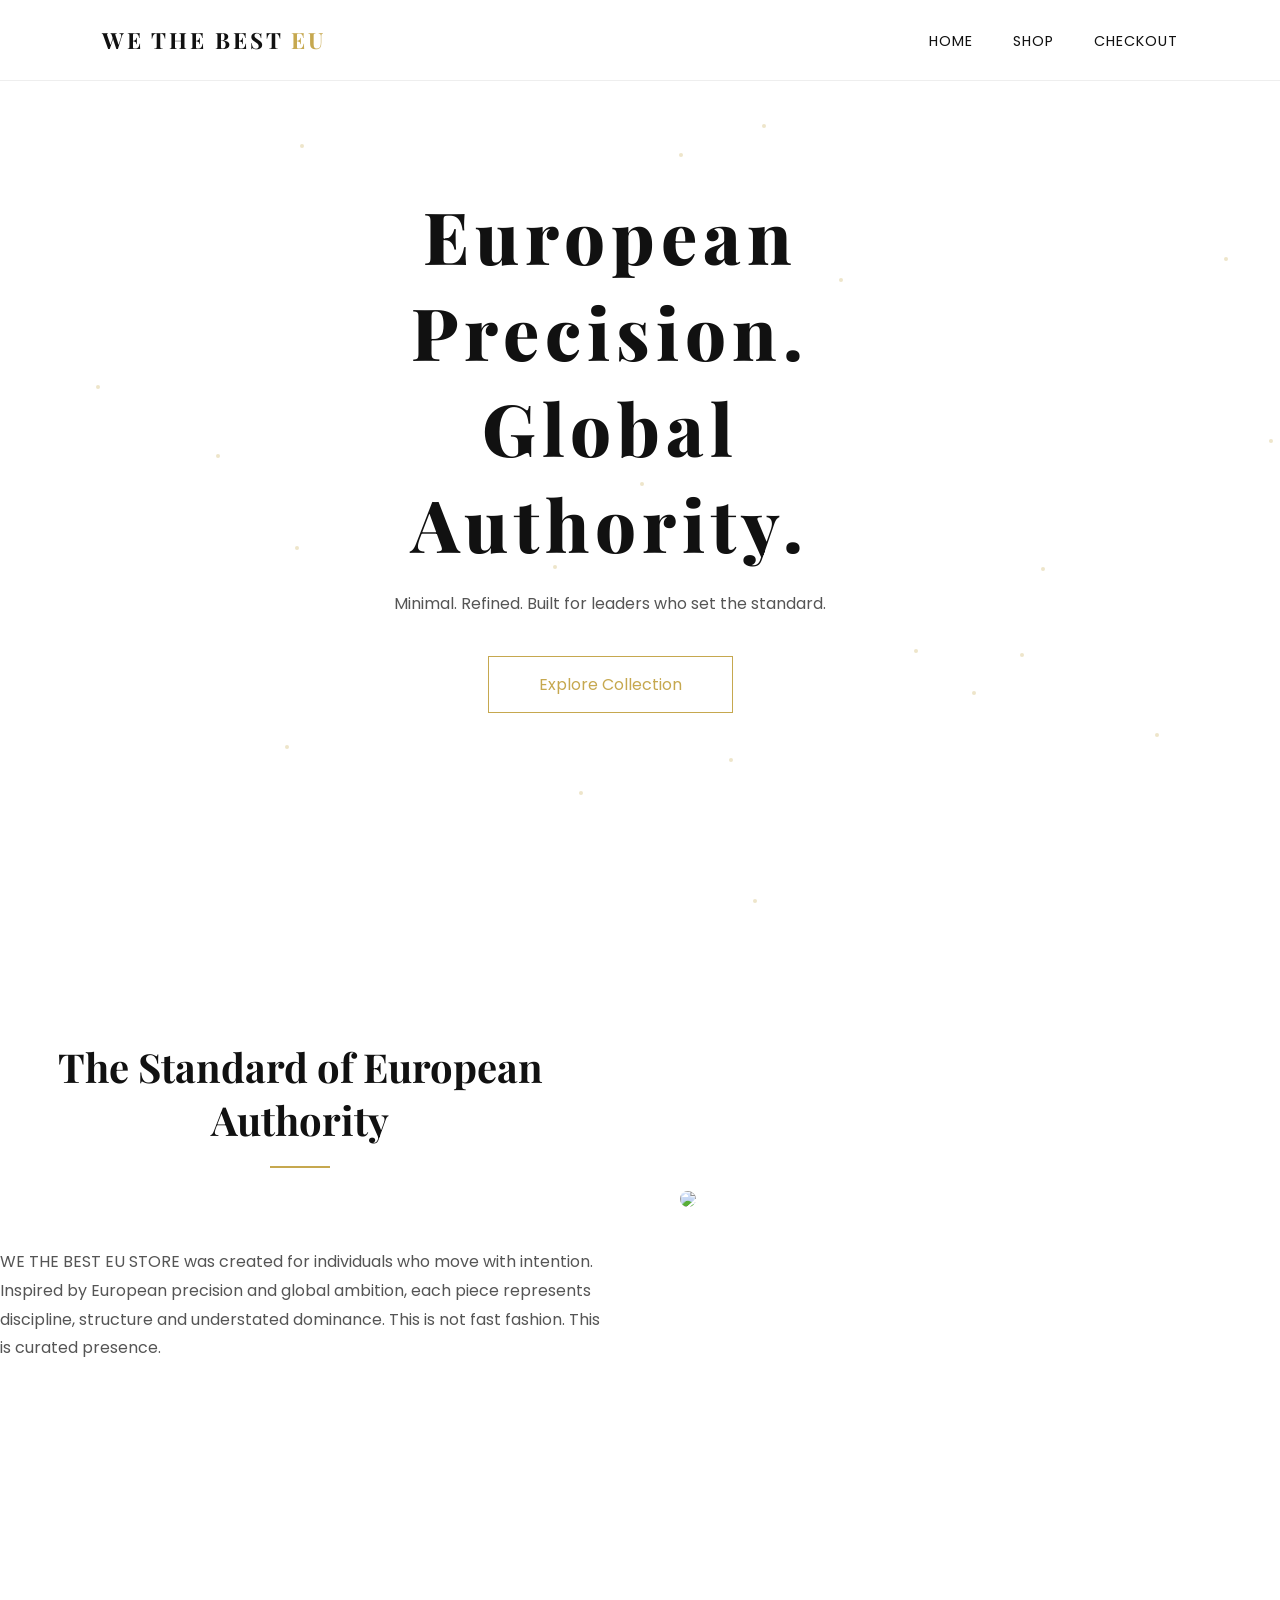
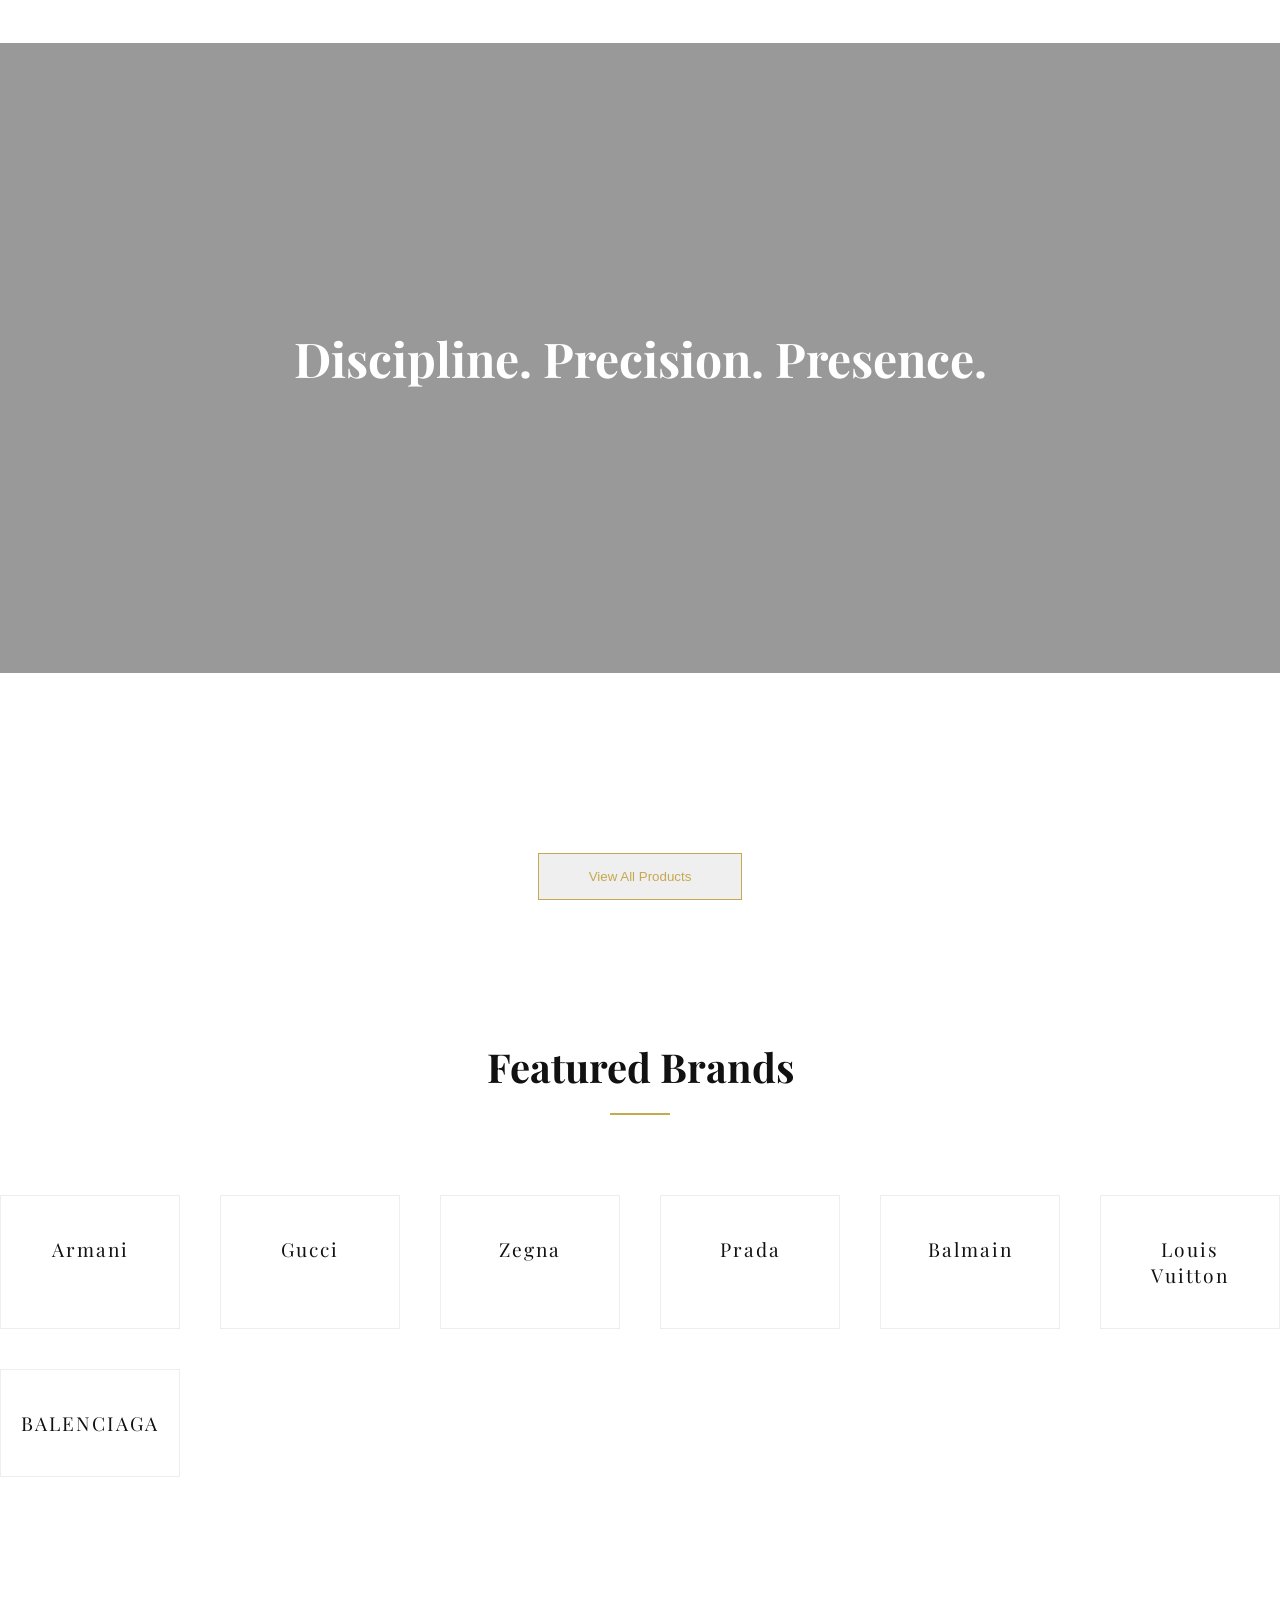
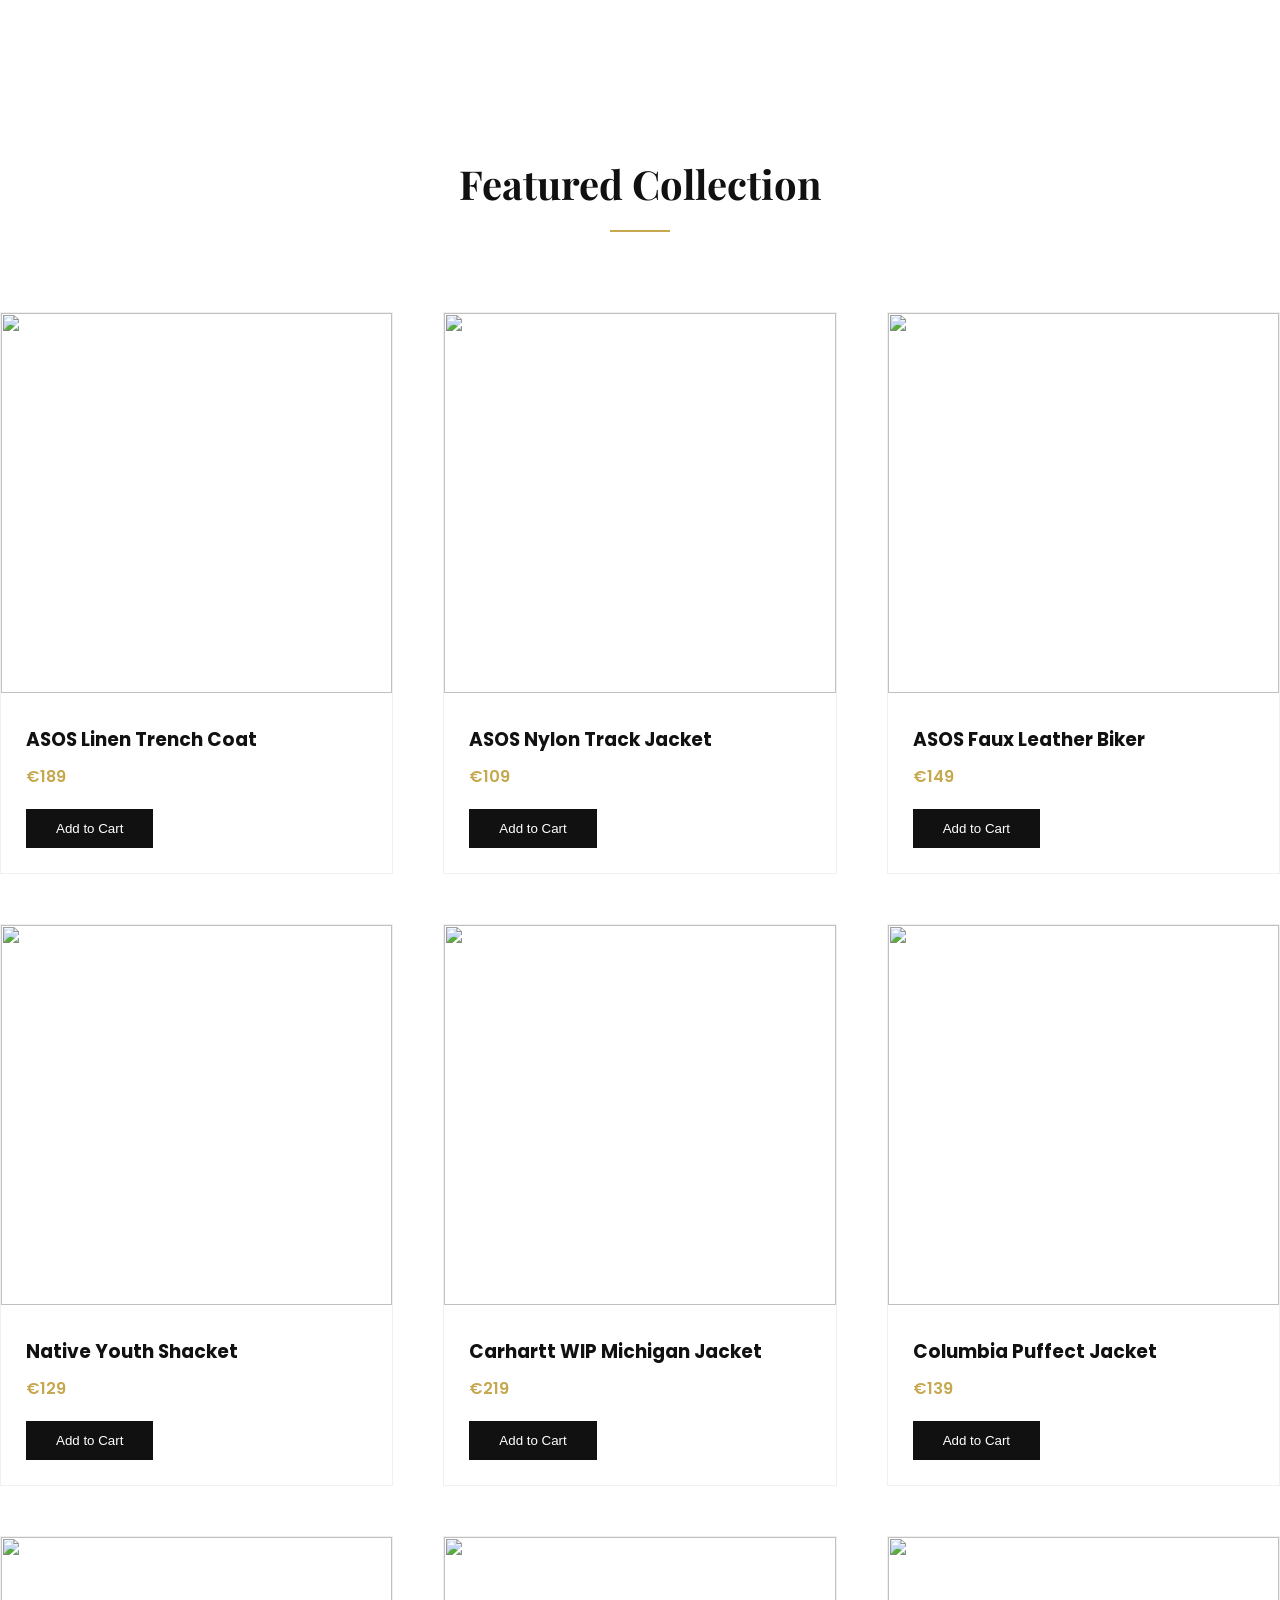
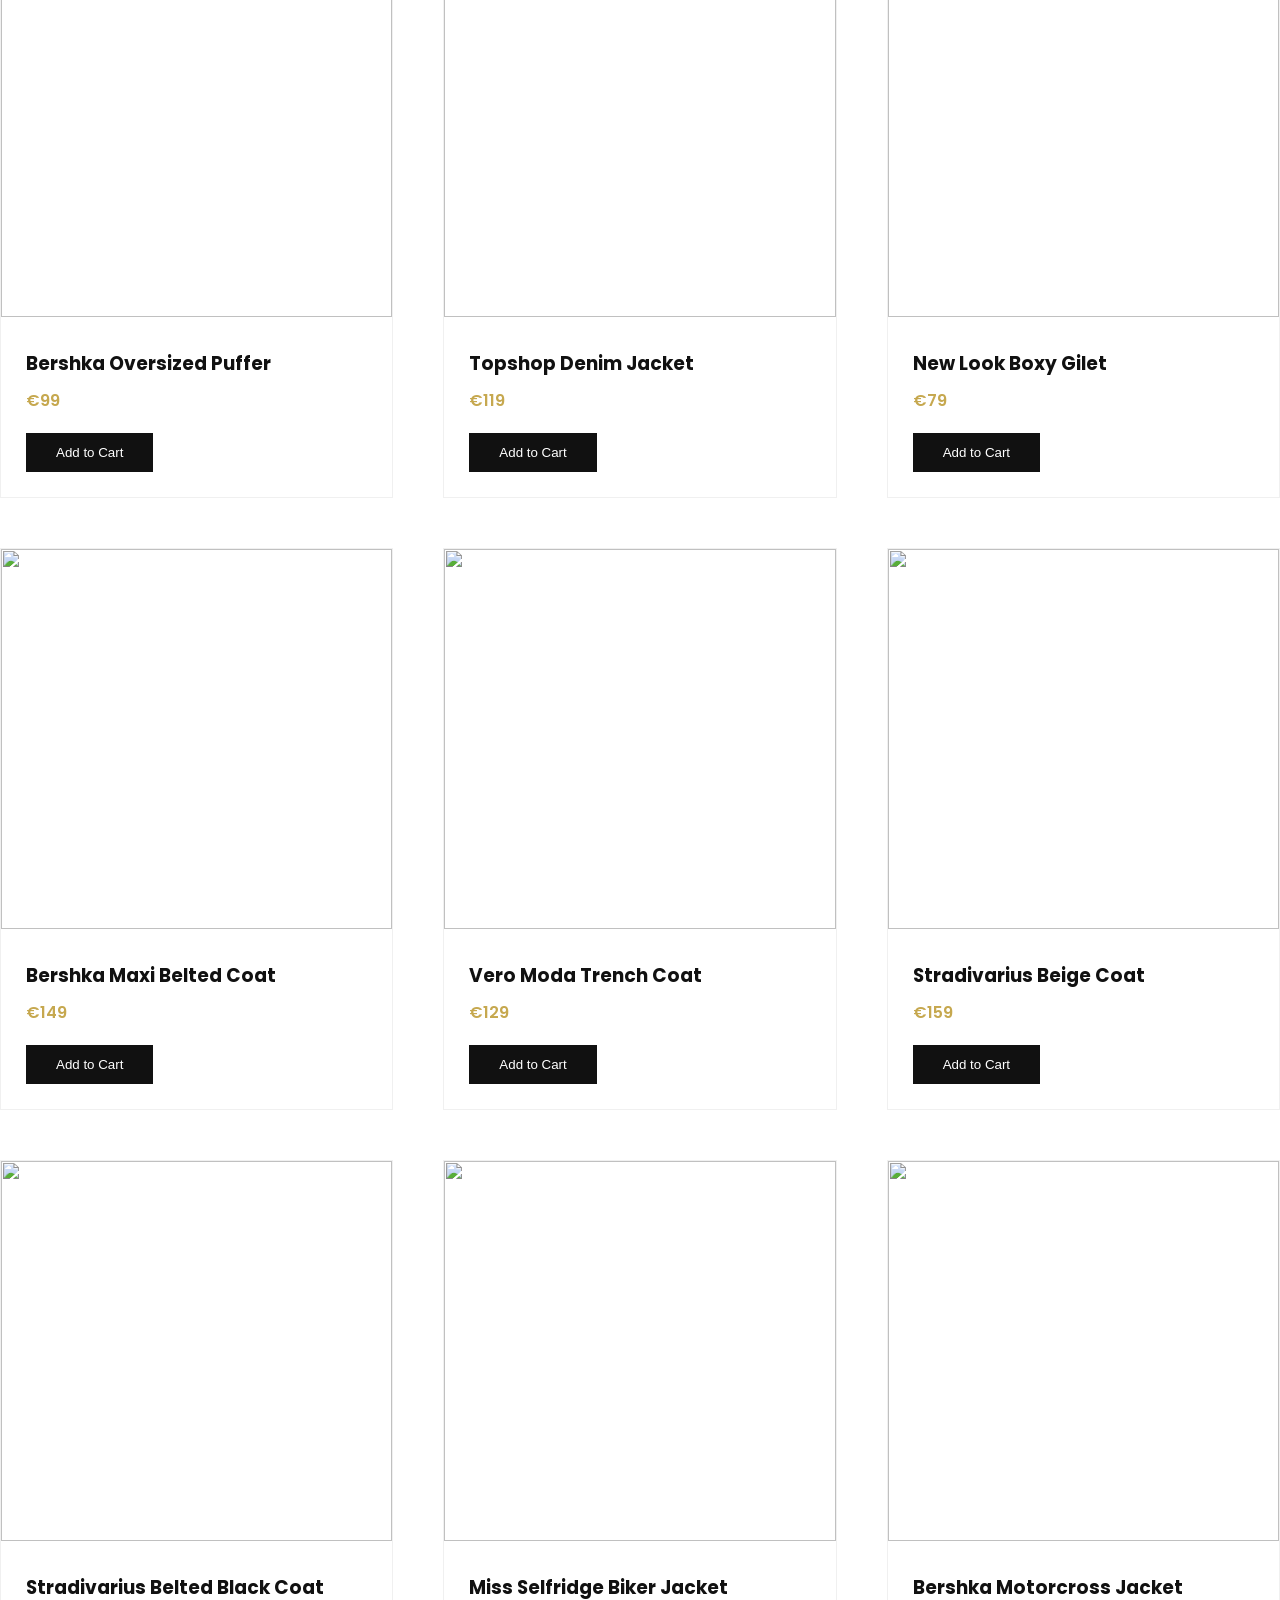
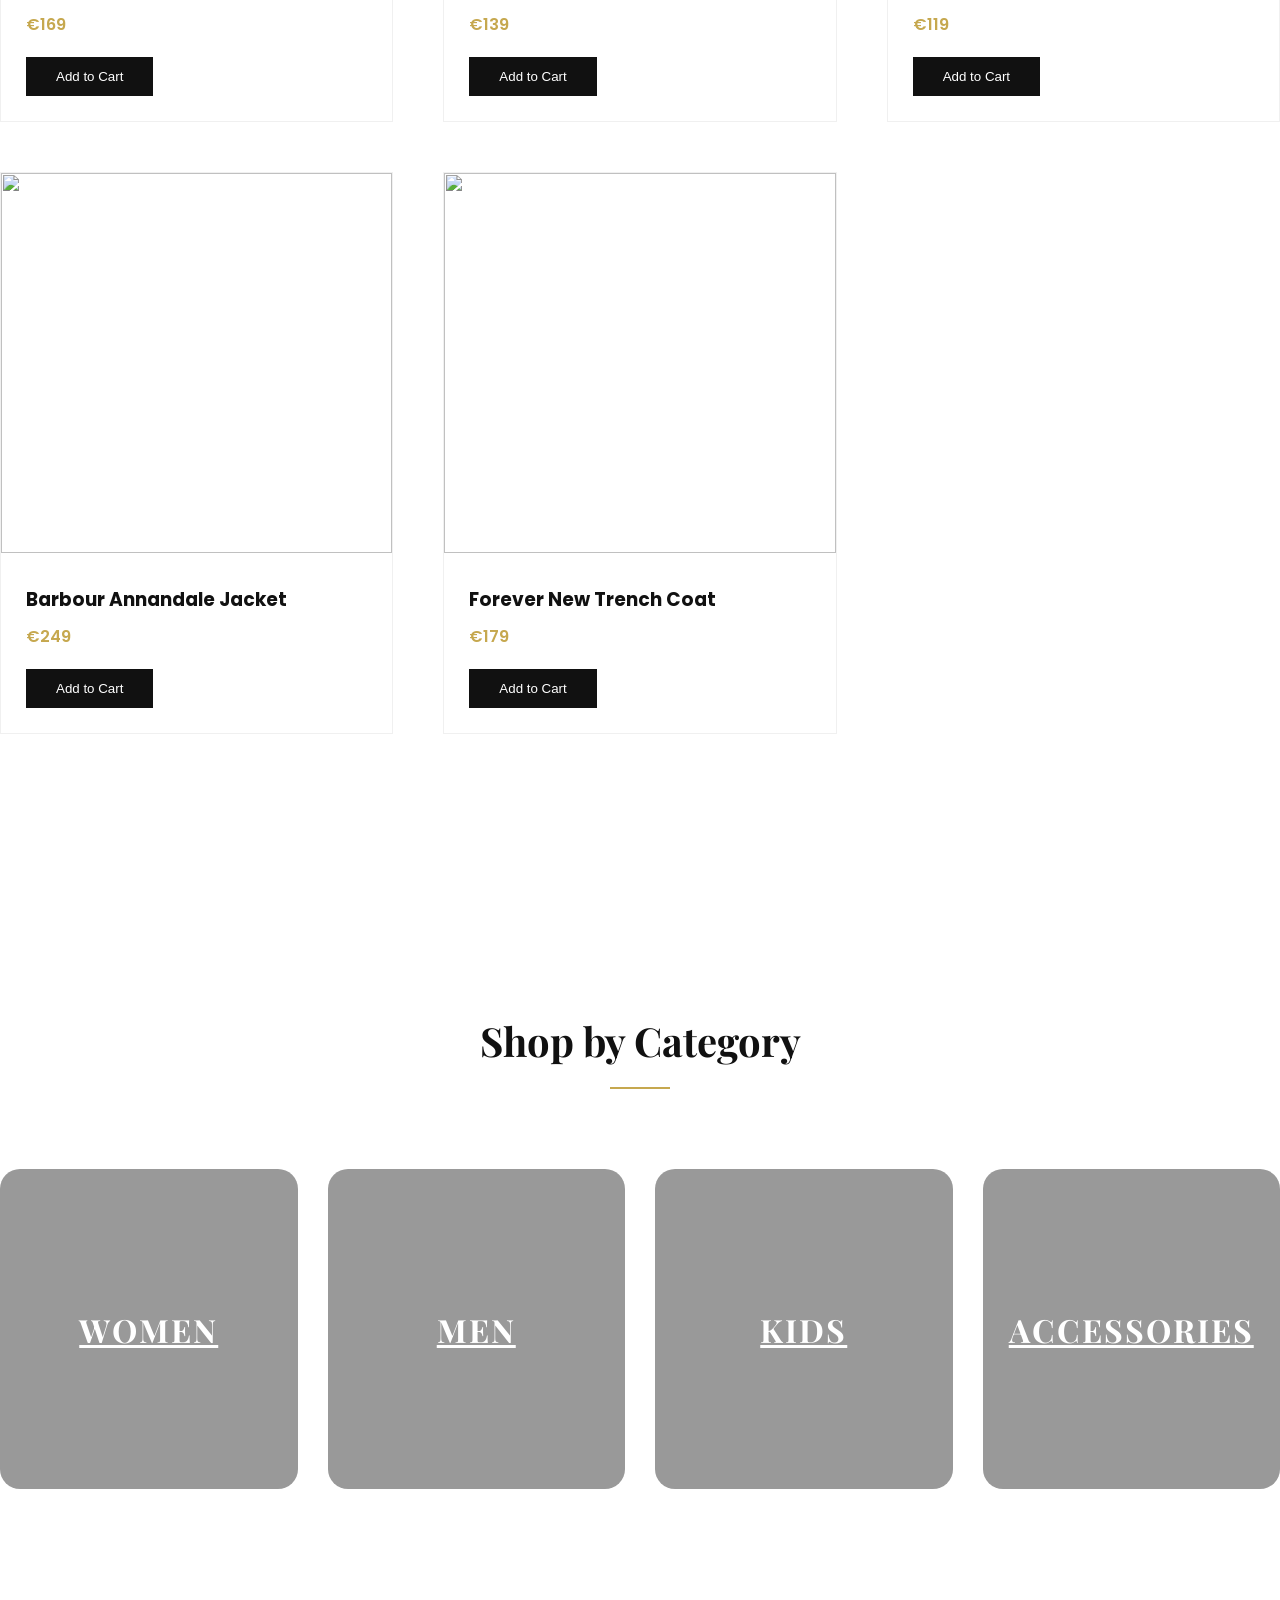
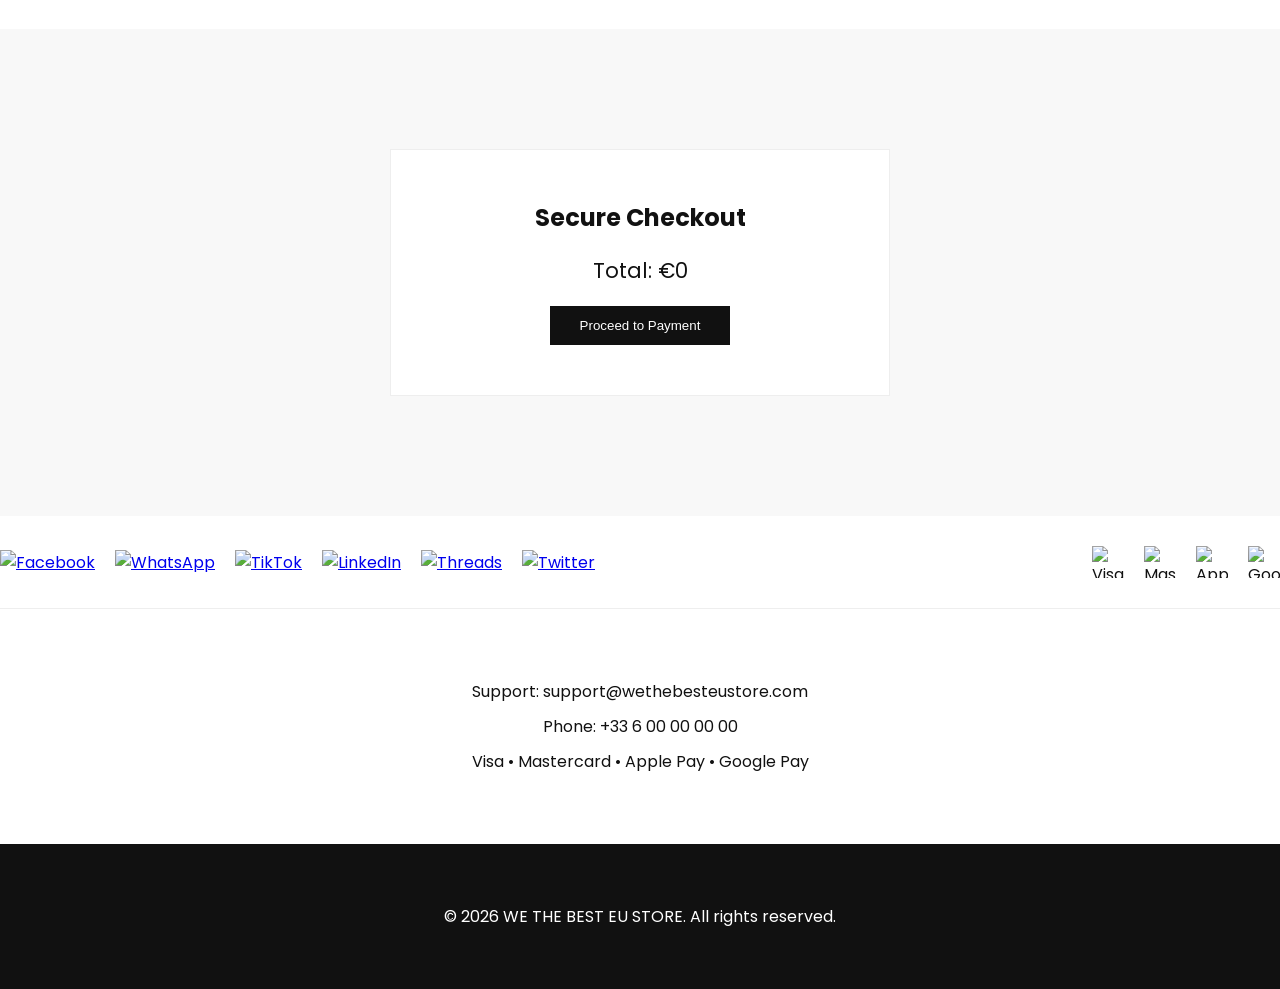
==== Index.html @ e69812f3 "Add initial HTML structure for EU store" ====
<!DOCTYPE html>
<html lang="en">
<head>
<meta charset="UTF-8">
<meta name="viewport" content="width=device-width, initial-scale=1.0">
<title>WE THE BEST EU STORE</title>

<link href="https://fonts.googleapis.com/css2?family=Playfair+Display:wght@600;700&family=Poppins:wght@300;400;500&display=swap" rel="stylesheet">

<style>

/* ================= GLOBAL ================= */

:root{
  --white:#ffffff;
  --gold:#c6a84f;
  --black:#111111;
  --light:#f8f8f8;
}

h1{
  font-size:5rem;
  letter-spacing:6px;
  font-weight:800;
}

*{
  margin:0;
  padding:0;
  box-sizing:border-box;
}

body{
  font-family:'Poppins',sans-serif;
  background:var(--white);
  color:var(--black);
  overflow-x:hidden;
  scroll-behavior:smooth;
}

.container{
  max-width:1400px;
  margin:auto;
  padding:0 8%;
}
/*  ADD SMOOTH PAGE FADE-IN */

body{
  animation:fadeIn 1s ease forwards;
  opacity:0;
}

@keyframes fadeIn{
  to{opacity:1;}
}






.campaign{
  height:70vh;
  background:url('https://images.unsplash.com/photo-1491553895911-0055eca6402d?q=80&w=2000') center/cover no-repeat;
  position:relative;
  margin:140px 0;
}

.campaign-overlay{
  position:absolute;
  inset:0;
  background:rgba(0,0,0,0.4);
  display:flex;
  justify-content:center;
  align-items:center;
}

.campaign h2{
  color:white;
  font-family:'Playfair Display',serif;
  font-size:3rem;
}

.brands-grid{
  display:grid;
  grid-template-columns:repeat(auto-fit,minmax(180px,1fr));
  gap:40px;
  text-align:center;
}

.brand{
  padding:40px 20px;
  border:1px solid #eee;
  font-family:'Playfair Display',serif;
  font-size:1.2rem;
  letter-spacing:2px;
  cursor:pointer;
  transition:0.4s;
  background:white;
}

.brand:hover{
  background:var(--black);
  color:white;
  transform:translateY(-5px);
}


.category-grid{
  display:grid;
  grid-template-columns:repeat(auto-fit,minmax(220px,1fr));
  gap:40px;
}

.category{
  background:var(--light);
  padding:80px 0;
  text-align:center;
  font-family:'Playfair Display',serif;
  font-size:1.5rem;
  transition:0.3s;
  cursor:pointer;
}

.category:hover{
  background:var(--gold);
  color:white;
} 




.category-grid{
  display:grid;
  grid-template-columns:repeat(auto-fit,minmax(280px,1fr));
  gap:30px;
}

.category{
  display:flex;
  align-items:center;
  justify-content:center;
  font-family:'Playfair Display',serif;
  font-size:2rem;
  font-weight:700;
  color:white;
  text-transform:uppercase;
  letter-spacing:2px;
  height:320px;
  border-radius:20px;
  overflow:hidden;
  position:relative;
  cursor:pointer;
  transition:transform 0.4s, box-shadow 0.4s;
}

.category:hover{
  transform:scale(1.03);
  box-shadow:0 20px 50px rgba(0,0,0,0.3);
}



/* ================= NAVBAR ================= */

.navbar{
  position:fixed;
  width:100%;
  top:0;
  background:rgba(255,255,255,0.9);
  backdrop-filter:blur(12px);
  border-bottom:1px solid #eee;
  z-index:1000;
}

.nav-inner{
  display:flex;
  justify-content:space-between;
  align-items:center;
  height:80px;
}

.logo{
  font-family:'Playfair Display',serif;
  font-size:1.4rem;
  letter-spacing:3px;
  font-weight:700;
}

.logo span{
  color:var(--gold);
}

.nav-links{
  display:flex;
  gap:40px;
  list-style:none;
}

.nav-links a{
  text-decoration:none;
  color:var(--black);
  font-size:0.9rem;
  text-transform:uppercase;
  letter-spacing:1px;
  transition:0.3s;
}

.nav-links a:hover{
  color:var(--gold);
}





/* ================= HERO ================= */

.hero{
  height:100vh;
  display:flex;
  align-items:center;
  justify-content:center;
  text-align:center;
  background:linear-gradient(rgba(255,255,255,0.85),rgba(255,255,255,0.85)),
  url('https://ik.imagekit.io/odj2o1pwq/Trendy30k_Products/ASOS_DESIGN_bonded_shearling_trench_coat_in_grey_d-dIna6jr?tr=f-jpg,q-80&updatedAt=1771001739676') center/cover no-repeat;
}

.hero h1{
  font-family:'Playfair Display',serif;
  font-size:clamp(2.5rem,6vw,4.5rem);
  margin-bottom:20px;
}

.hero p{
  max-width:600px;
  margin:auto;
  color:#555;
}

.btn-primary{
  display:inline-block;
  margin-top:40px;
  padding:15px 50px;
  border:1px solid var(--gold);
  color:var(--gold);
  text-decoration:none;
  transition:0.3s;
}

.btn-primary:hover{
  background:var(--gold);
  color:var(--white);
}

/* ================= SECTION ================= */

.section{
  padding:140px 0;
}

.section-title{
  font-family:'Playfair Display',serif;
  font-size:2.5rem;
  text-align:center;
  margin-bottom:80px;
}

/* ================= PRODUCT GRID ================= */

.products{
  display:grid;
  grid-template-columns:repeat(auto-fit,minmax(300px,1fr));
  gap:50px;
}

.product{
  background:var(--white);
  border:1px solid #f0f0f0;
  transition:0.3s;
}

.product:hover{
  transform:translateY(-8px);
}

.product img{
  width:100%;
  height:380px;
  object-fit:cover;
}

.product-content{
  padding:25px;
}

.product-content h3{
  margin-bottom:10px;
}

.price{
  color:var(--gold);
  font-weight:600;
  margin-bottom:20px;
}

.btn-black{
  padding:12px 30px;
  background:var(--black);
  color:var(--white);
  border:none;
  cursor:pointer;
  transition:0.3s;
}

.btn-black:hover{
  background:var(--gold);
}

/* ================= STRIPE CHECKOUT AREA ================= */

.checkout-section{
  background:var(--light);
  padding:120px 0;
  text-align:center;
}

.checkout-box{
  max-width:500px;
  margin:auto;
  background:var(--white);
  padding:50px;
  border:1px solid #eee;
}

.total{
  font-size:1.3rem;
  margin:20px 0;
}




/* LUXURY STYLE MODIFS */
.hero{
  height:100vh;
  display:flex;
  align-items:center;
}

.hero-inner{
  display:flex;
  align-items:center;
  justify-content:space-between;
  gap:60px;
}

.hero-text{
  max-width:600px;
}

.hero-image img{
  width:450px;
  border-radius:20px;
  box-shadow:0 30px 60px rgba(0,0,0,0.1);
  transition:0.6s;
}

.hero-image img:hover{
  transform:scale(1.05);
}

.section-title{
  position:relative;
}

.section-title::after{
  content:'';
  width:60px;
  height:2px;
  background:var(--gold);
  display:block;
  margin:20px auto 0;
}


.social-icon, .payment-icon{
  width:32px;
  height:32px;
  filter:invert(0); /* use invert(1) for white if footer background is black */
  transition: transform 0.3s;
}

.social-icon:hover, .payment-icon:hover{
  transform:scale(1.2);
}

.story-grid{
  display:grid;
  grid-template-columns:1fr 1fr;
  gap:80px;
  align-items:center;
}

.story-text{
  line-height:1.8;
  color:#555;
  font-size:1rem;
}

.story-grid img{
  width:100%;
  border-radius:20px;
}


.gold-orb{
  position:absolute;
  width:400px;
  height:400px;
  background:radial-gradient(circle,
    rgba(212,175,55,0.5) 0%,
    transparent 70%);
  filter:blur(120px);
  animation:float 8s infinite ease-in-out;
}

/* ================= CONTACT STRIP ================= */

.contact-strip{
  padding:60px 0;
  text-align:center;
  border-top:1px solid #eee;
}

.contact-strip p{
  margin:10px 0;
}

/* ================= FOOTER ================= */

footer{
  background:var(--black);
  color:var(--white);
  padding:60px 0;
  text-align:center;
}

</style>
</head>

<body>

<!-- NAVBAR -->
<nav class="navbar">
  <div class="container nav-inner">
    <div class="logo">WE THE BEST <span>EU</span></div>
    <ul class="nav-links">
      <li><a href="#">Home</a></li>
      <li><a href="#shop">Shop</a></li>
      <li><a href="#checkout">Checkout</a></li>
    </ul>
  </div>
</nav>




<!-- HERO -->
<section class="hero">
  <div class="hero-inner container">
    <div class="hero-text">
      <h1>European Precision.<br>Global Authority.</h1>
      <p>Minimal. Refined. Built for leaders who set the standard.</p>
      <a href="#shop" class="btn-primary">Explore Collection</a>
    </div>
    <div class="hero-image">
      <img src="">
    </div>
  </div>
</section>


<!-- STORY SECTION -->
<section class="section container">
  <div class="story-grid">
    <div>
      <h2 class="section-title">The Standard of European Authority</h2>
      <p class="story-text">
        WE THE BEST EU STORE was created for individuals who move with intention.
        Inspired by European precision and global ambition, each piece represents
        discipline, structure and understated dominance.
        This is not fast fashion. This is curated presence.
      </p>
    </div>
    <div>
      <img src="https://ik.imagekit.io/odj2o1pwq/Trendy30k_Products/New_Look_trench_coat_in_camel_N8H4PzrCj?tr=f-jpg,q-80&updatedAt=1771000625214">
    </div>
  </div>
</section>

<section class="campaign">
  <div class="campaign-overlay">
    <h2>Discipline. Precision. Presence.</h2>
  </div>
</section>

<div style="text-align:center;margin-top:40px;">
  <button class="btn-primary" onclick="renderProducts()">View All Products</button>
</div>

<section class="section container" id="brands">
  <h2 class="section-title">Featured Brands</h2>
  <div class="brands-grid">
    <div class="brand" onclick="filterByBrand('Armani')">Armani</div>
    <div class="brand" onclick="filterByBrand('Gucci')">Gucci</div>
    <div class="brand" onclick="filterByBrand('Zegna')">Zegna</div>
    <div class="brand" onclick="filterByBrand('Prada')">Prada</div>
    <div class="brand" onclick="filterByBrand('Balmain')">Balmain</div>
    <div class="brand" onclick="filterByBrand('Louis Vuitton')">Louis Vuitton</div>
    <div class="brand" onclick="filterByBrand('BALENCIAGA')">BALENCIAGA</div>
  </div>
</section>

<!-- SHOP -->
<section class="section container" id="shop">
  <h2 class="section-title">Featured Collection</h2>
  <div class="products" id="productGrid"></div>
</section>



<!-- SHOP BY CATEGORY -->
<section class="section container" id="categories">
  <h2 class="section-title">Shop by Category</h2>
  <div class="category-grid">
    <a href="#shop" class="category" style="background:linear-gradient(rgba(0,0,0,0.4),rgba(0,0,0,0.4)), url('https://ik.imagekit.io/odj2o1pwq/Trendy30k_Products/ASOS_Weekend_Collective_nylon_track_jacket_in_neutral__c64UQ9-Z?tr=f-jpg,q-80&updatedAt=1771000780636') center/cover no-repeat;">
      Women
    </a>
    <a href="#shop" class="category" style="background:linear-gradient(rgba(0,0,0,0.4),rgba(0,0,0,0.4)), url('https://ik.imagekit.io/odj2o1pwq/Trendy30k_Products/ASOS_DESIGN_Tall_cropped_rain_jacket_with_hood_in_black_BzwqQ-VYQ?tr=f-jpg,q-80&updatedAt=1771003706961') center/cover no-repeat;">
      Men
    </a>
    <a href="#shop" class="category" style="background:linear-gradient(rgba(0,0,0,0.4),rgba(0,0,0,0.4)), url('https://ik.imagekit.io/odj2o1pwq/Trendy30k_Products/Puma_Basketball_x_Childhood_Dreams_varsity_jacket_in_stone_and_brown_Zi5xve6zg?tr=f-jpg,q-80&updatedAt=1771012753749') center/cover no-repeat;">
      Kids
    </a>
    <a href="#shop" class="category" style="background:linear-gradient(rgba(0,0,0,0.4),rgba(0,0,0,0.4)), url('https://ik.imagekit.io/odj2o1pwq/Trendy30k_Products/Morgan_plunge_chain_detail_top_in_black_4rdZlcw9J?tr=f-jpg,q-80&updatedAt=1771253431456') center/cover no-repeat;">
      Accessories
    </a>
  </div>
</section>





<!-- CHECKOUT -->
<section class="checkout-section" id="checkout">
  <div class="checkout-box">
    <h2>Secure Checkout</h2>
    <div id="cartItems"></div>
    <div class="total">Total: €<span id="cartTotal">0</span></div>
    <button class="btn-black" onclick="checkout()">Proceed to Payment</button>
  </div>
</section>


<!-- SOCIAL MEDIA + PAYMENT METHODS -->
<section class="social-payment-strip">
  <div class="container" style="display:flex; justify-content:space-between; align-items:center; flex-wrap:wrap; gap:20px; padding:30px 0;">
    
    <!-- Social Media -->
    <div class="social-icons" style="display:flex; gap:20px; align-items:center;">
      <a href="#" target="_blank"><img src="https://cdn.jsdelivr.net/gh/simple-icons/simple-icons/icons/facebook.svg" alt="Facebook" class="social-icon"></a>
      <a href="#" target="_blank"><img src="https://cdn.jsdelivr.net/gh/simple-icons/simple-icons/icons/whatsapp.svg" alt="WhatsApp" class="social-icon"></a>
      <a href="#" target="_blank"><img src="https://cdn.jsdelivr.net/gh/simple-icons/simple-icons/icons/tiktok.svg" alt="TikTok" class="social-icon"></a>
      <a href="#" target="_blank"><img src="https://cdn.jsdelivr.net/gh/simple-icons/simple-icons/icons/linkedin.svg" alt="LinkedIn" class="social-icon"></a>
      <a href="#" target="_blank"><img src="https://cdn.jsdelivr.net/gh/simple-icons/simple-icons/icons/threads.svg" alt="Threads" class="social-icon"></a>
      <a href="#" target="_blank"><img src="https://cdn.jsdelivr.net/gh/simple-icons/simple-icons/icons/twitter.svg" alt="Twitter" class="social-icon"></a>
    </div>

    <!-- Payment Methods -->
    <div class="payment-icons" style="display:flex; gap:20px; align-items:center;">
      <img src="https://upload.wikimedia.org/wikipedia/commons/4/41/Visa_Logo.png" alt="Visa" class="payment-icon">
      <img src="https://upload.wikimedia.org/wikipedia/commons/0/04/Mastercard-logo.png" alt="MasterCard" class="payment-icon">
      <img src="https://upload.wikimedia.org/wikipedia/commons/3/34/Apple_Pay_logo.svg" alt="Apple Pay" class="payment-icon">
      <img src="https://upload.wikimedia.org/wikipedia/commons/5/5b/Google_Pay_Logo.svg" alt="Google Pay" class="payment-icon">
    </div>

  </div>
</section>


<!-- CONTACT -->
<section class="contact-strip">
  <p>Support: support@wethebesteustore.com</p>
  <p>Phone: +33 6 00 00 00 00</p>
  <p>Visa • Mastercard • Apple Pay • Google Pay</p>
</section>

<footer>
© 2026 WE THE BEST EU STORE. All rights reserved.
</footer>

<script src="https://js.stripe.com/v3/"></script>

<script>

/* ================= PRODUCT DATA ================= */

const products = [
/* ===== TOP SALES ===== */
{id:1,name:"ASOS Linen Trench Coat",price:189,brand:"ASOS",category:"Top Sales",image:"https://ik.imagekit.io/odj2o1pwq/Trendy30k_Products/ASOS_DESIGN_Tall_linen_mix_trench_coat_in_natural_jqhNig42b?tr=f-jpg,q-80&updatedAt=1771000727388"},
{id:2,name:"ASOS Nylon Track Jacket",price:109,brand:"ASOS",category:"Top Sales",image:"https://ik.imagekit.io/odj2o1pwq/Trendy30k_Products/ASOS_Weekend_Collective_nylon_track_jacket_in_neutral__c64UQ9-Z?tr=f-jpg,q-80&updatedAt=1771000780636"},
{id:3,name:"ASOS Faux Leather Biker",price:149,brand:"ASOS",category:"Top Sales",image:"https://ik.imagekit.io/odj2o1pwq/Trendy30k_Products/ASOS_DESIGN_Tall_ultimate_faux_leather_biker_jacket_in_black__tvw1Rria?tr=f-jpg,q-80&updatedAt=1771000807489"},
{id:4,name:"Native Youth Shacket",price:129,brand:"Native Youth",category:"Top Sales",image:"https://ik.imagekit.io/odj2o1pwq/Trendy30k_Products/Native_Youth_oversized_twill_shacket_co-ord_in_purple_JLGAcL2Sl?tr=f-jpg,q-80&updatedAt=1771000823296"},
{id:5,name:"Carhartt WIP Michigan Jacket",price:219,brand:"Carhartt",category:"Top Sales",image:"https://ik.imagekit.io/odj2o1pwq/Trendy30k_Products/Carhartt_WIP_michigan_OG_jacket_in_black_zvffBUIDb?tr=f-jpg,q-80&updatedAt=1771000838400"},

/* ===== STREETWEAR ===== */
{id:6,name:"Columbia Puffect Jacket",price:139,brand:"Columbia",category:"Streetwear",image:"https://ik.imagekit.io/odj2o1pwq/Trendy30k_Products/Columbia_Puffect_cropped_jacket_in_black_Exclusive_at_ASOS_wwCE16FBdb?tr=f-jpg,q-80&updatedAt=1771000866816"},
{id:7,name:"Bershka Oversized Puffer",price:99,brand:"Bershka",category:"Streetwear",image:"https://ik.imagekit.io/odj2o1pwq/Trendy30k_Products/Bershka_oversized_bomber_puffer_jacket_in_black_qOEhb3tL6?tr=f-jpg,q-80&updatedAt=1771001054652"},
{id:8,name:"Topshop Denim Jacket",price:119,brand:"Topshop",category:"Streetwear",image:"https://ik.imagekit.io/odj2o1pwq/Trendy30k_Products/Topshop_denim_balloon_jacket_in_dirty_dark_wash_XQ2JZcXX4?tr=f-jpg,q-80&updatedAt=1771001068203"},

/* ===== WOMEN EDITORIAL ===== */
{id:9,name:"New Look Boxy Gilet",price:79,brand:"New Look",category:"Women",image:"https://ik.imagekit.io/odj2o1pwq/Trendy30k_Products/New_Look_boxy_gilet_in_camel_9WVsZts3n?tr=f-jpg,q-80&updatedAt=1771000909949"},
{id:10,name:"Bershka Maxi Belted Coat",price:149,brand:"Bershka",category:"Women",image:"https://ik.imagekit.io/odj2o1pwq/Trendy30k_Products/Bershka_maxi_belted_coat_in_black_NFQ4rGaoR?tr=f-jpg,q-80&updatedAt=1771000923602"},
{id:11,name:"Vero Moda Trench Coat",price:129,brand:"Vero Moda",category:"Women",image:"https://ik.imagekit.io/odj2o1pwq/Trendy30k_Products/Vero_Moda_trench_coat_in_black_8tH1UYuK7?tr=f-jpg,q-80&updatedAt=1771000936245"},
{id:12,name:"Stradivarius Beige Coat",price:159,brand:"Stradivarius",category:"Women",image:"https://ik.imagekit.io/odj2o1pwq/Trendy30k_Products/Stradivarius_tailored_coat_in_beige_-X07sJq5a?tr=f-jpg,q-80&updatedAt=1771000948054"},
{id:13,name:"Stradivarius Belted Black Coat",price:169,brand:"Stradivarius",category:"Women",image:"https://ik.imagekit.io/odj2o1pwq/Trendy30k_Products/Stradivarius_tailored_belted_coat_in_black_odvpP03dZ?tr=f-jpg,q-80&updatedAt=1771000960496"},

/* ===== PREMIUM CLASSICS ===== */
{id:14,name:"Miss Selfridge Biker Jacket",price:139,brand:"Miss Selfridge",category:"Premium",image:"https://ik.imagekit.io/odj2o1pwq/Trendy30k_Products/Miss_Selfridge_longline_faux_leather_biker_jacket_in_black_psJYOK619?tr=f-jpg,q-80&updatedAt=1771001002770"},
{id:15,name:"Bershka Motorcross Jacket",price:119,brand:"Bershka",category:"Premium",image:"https://ik.imagekit.io/odj2o1pwq/Trendy30k_Products/Bershka_faux_leather_motorcross_jacket_in_light_grey_z-HtJDoJo?tr=f-jpg,q-80&updatedAt=1771001026226"},
{id:16,name:"Barbour Annandale Jacket",price:249,brand:"Barbour",category:"Premium",image:"https://ik.imagekit.io/odj2o1pwq/Trendy30k_Products/Barbour_Annandale_diamond_quilt_jacket_with_cord_collar_in_navy_f9GB0ajYG?tr=f-jpg,q-80&updatedAt=1771001079498"},
{id:17,name:"Forever New Trench Coat",price:179,brand:"Forever New",category:"Premium",image:"https://ik.imagekit.io/odj2o1pwq/Trendy30k_Products/Forever_New_trench_coat_with_tie_belt_in_mink_iF6NkvDF-?tr=f-jpg,q-80&updatedAt=1771001091752"}
];


let cart=[];

/* ================= RENDER PRODUCTS ================= */

const grid=document.getElementById("productGrid");

products.forEach(p=>{
  grid.innerHTML+=`
  <div class="product">
    <img src="${p.image}">
    <div class="product-content">
      <h3>${p.name}</h3>
      <div class="price">€${p.price}</div>
      <button class="btn-black" onclick="addToCart(${p.id})">Add to Cart</button>
    </div>
  </div>
  `;
});

/* ================= CART LOGIC ================= */

function addToCart(id){
  const product=products.find(p=>p.id===id);
  cart.push(product);
  updateCart();
}

function updateCart(){
  const cartDiv=document.getElementById("cartItems");
  const totalDiv=document.getElementById("cartTotal");
  cartDiv.innerHTML="";
  let total=0;

  cart.forEach(item=>{
    total+=item.price;
    cartDiv.innerHTML+=`<p>${item.name} - €${item.price}</p>`;
  });

  totalDiv.innerText=total;
}

/* ================= STRIPE CHECKOUT ================= */

async function checkout(){
  const response=await fetch("https://your-backend-url.com/create-checkout-session",{
    method:"POST",
    headers:{"Content-Type":"application/json"},
    body:JSON.stringify({cart})
  });

  const session=await response.json();

  const stripe=Stripe("YOUR_PUBLIC_KEY");
  stripe.redirectToCheckout({sessionId:session.id});
}



function filterByBrand(brand){
  const filtered = products.filter(p => p.brand === brand);
  renderProducts(filtered);
  document.getElementById("shop").scrollIntoView({behavior:"smooth"});
}

function renderProducts(filteredProducts = products){
  const grid=document.getElementById("productGrid");
  grid.innerHTML="";

  filteredProducts.forEach(p=>{
    grid.innerHTML+=`
    <div class="product">
      <img src="${p.image}">
      <div class="product-content">
        <h3>${p.name}</h3>
        <div class="price">€${p.price}</div>
        <button class="btn-black" onclick="addToCart(${p.id})">Add to Cart</button>
      </div>
    </div>
    `;
  });
}

renderProducts();



document.querySelectorAll('.btn-primary, .btn-black').forEach(btn=>{
  btn.addEventListener('mousemove',e=>{
    const rect=btn.getBoundingClientRect();
    const x=e.clientX-rect.left;
    const y=e.clientY-rect.top;
    btn.style.transform=`translate(${(x-rect.width/2)/8}px, ${(y-rect.height/2)/8}px)`;
  });
  btn.addEventListener('mouseleave',()=>{
    btn.style.transform='translate(0,0)';
  });
});

for(let i=0;i<20;i++){
  const p=document.createElement('div');
  p.style.position='fixed';
  p.style.width='4px';
  p.style.height='4px';
  p.style.background='rgba(198,168,79,0.3)';
  p.style.borderRadius='50%';
  p.style.left=Math.random()*100+'vw';
  p.style.top=Math.random()*100+'vh';
  p.style.animation=`float ${5+Math.random()*10}s linear infinite`;
  document.body.appendChild(p);
}

const style=document.createElement('style');
style.innerHTML=`
@keyframes float{
  0%{transform:translateY(0);}
  100%{transform:translateY(-100vh);}
}`;
document.head.appendChild(style);




</script>

</body>
</html>
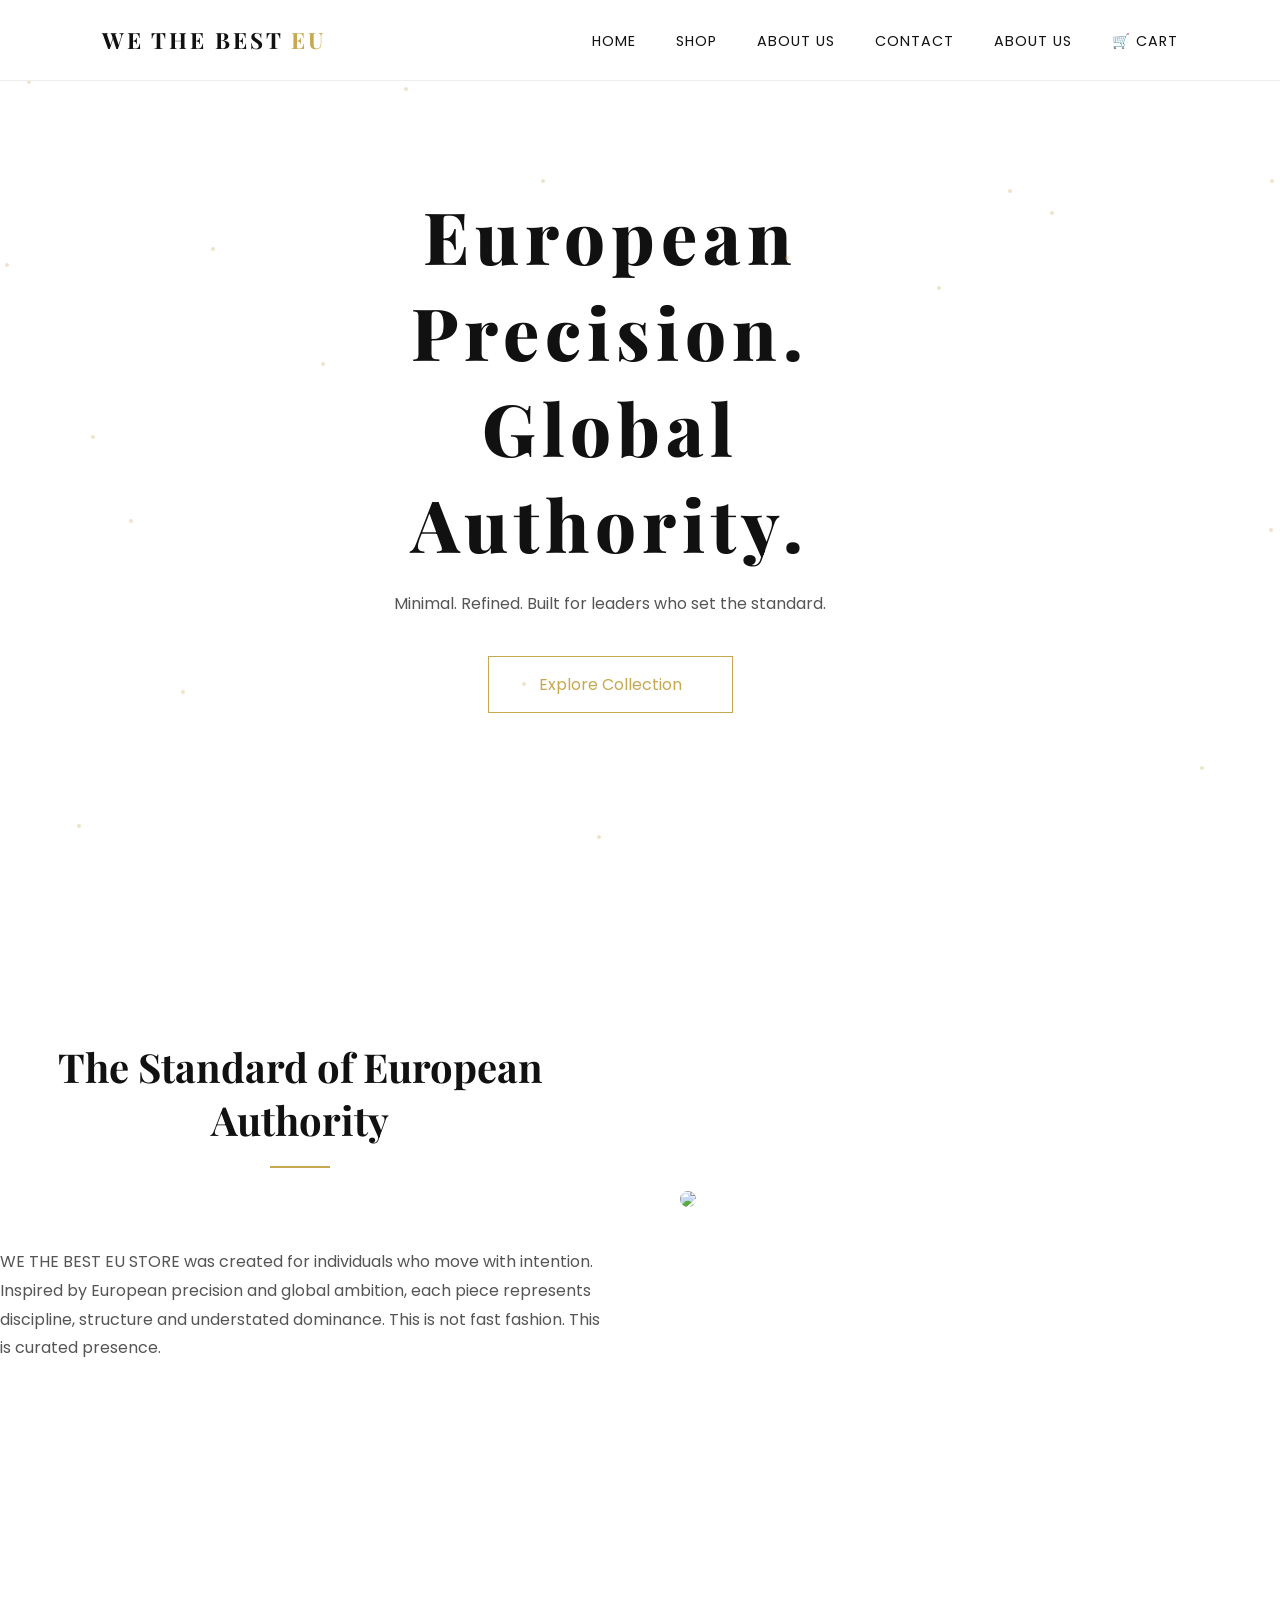
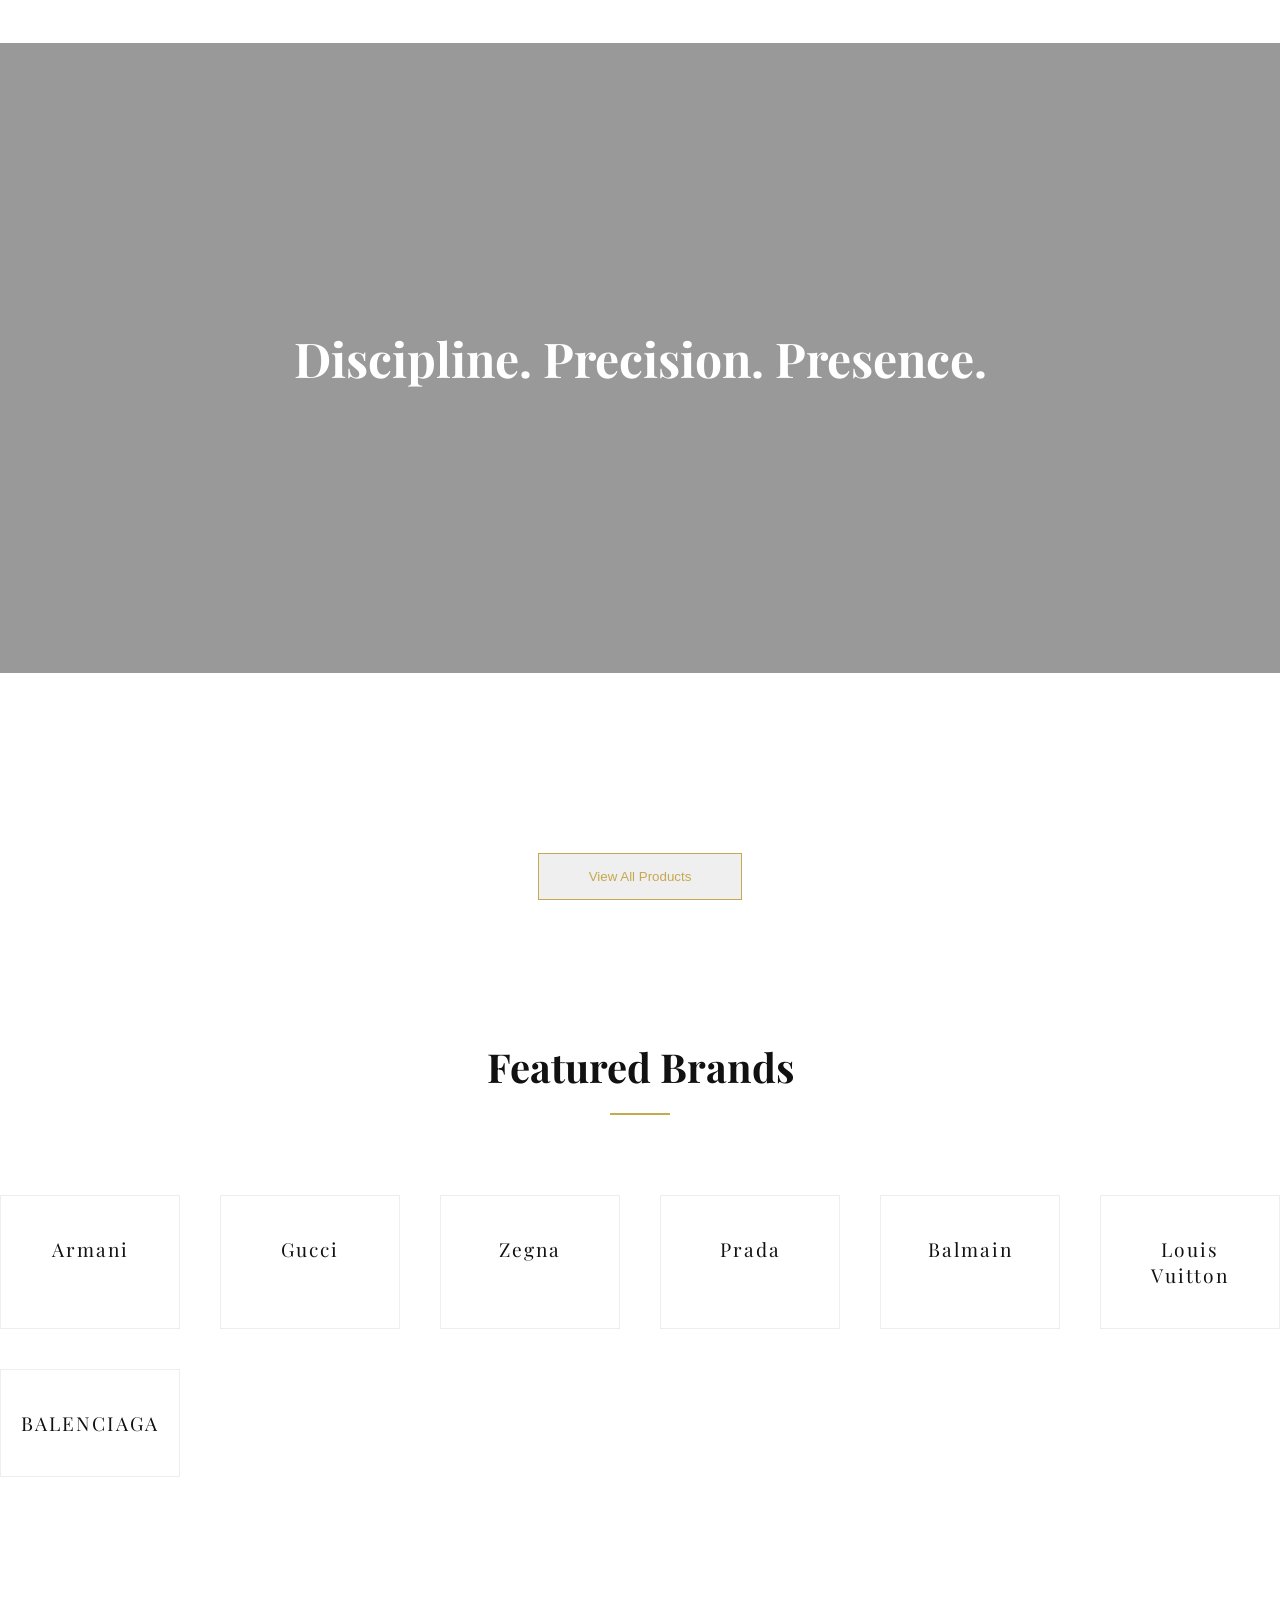
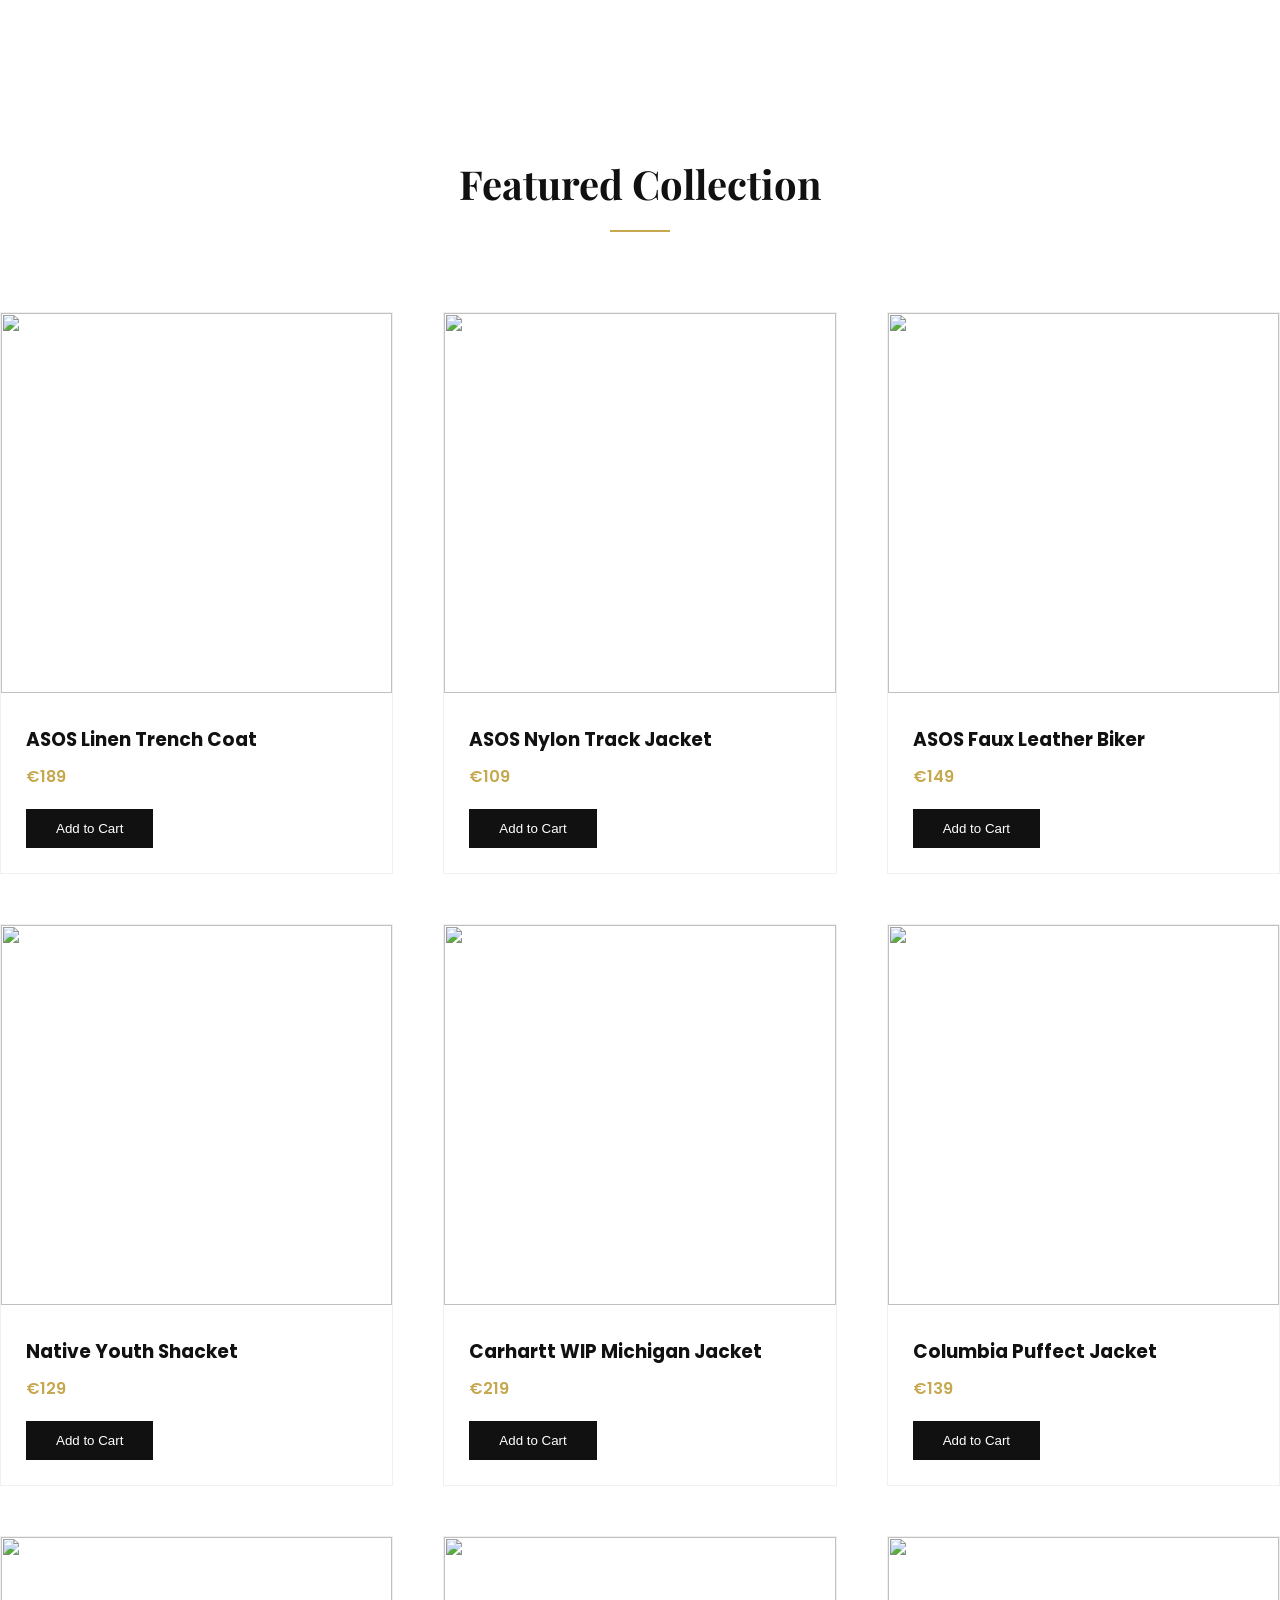
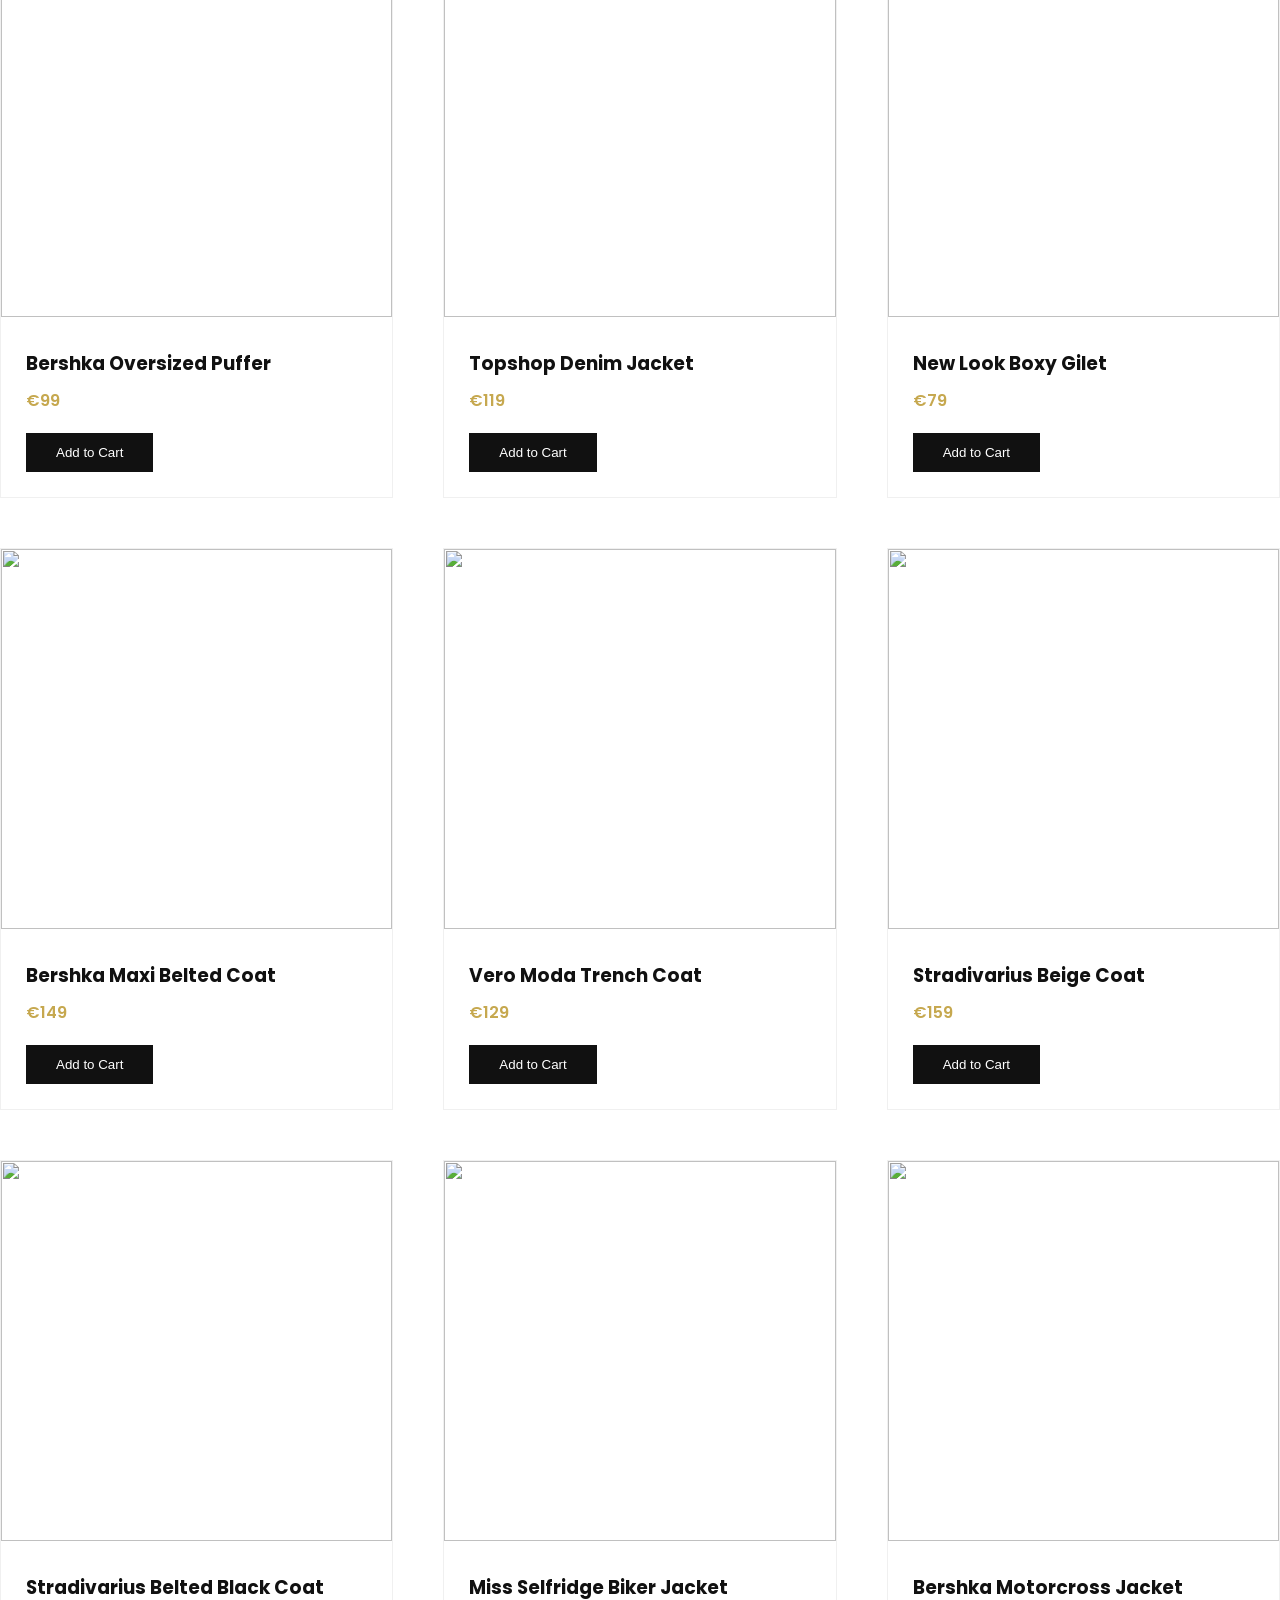
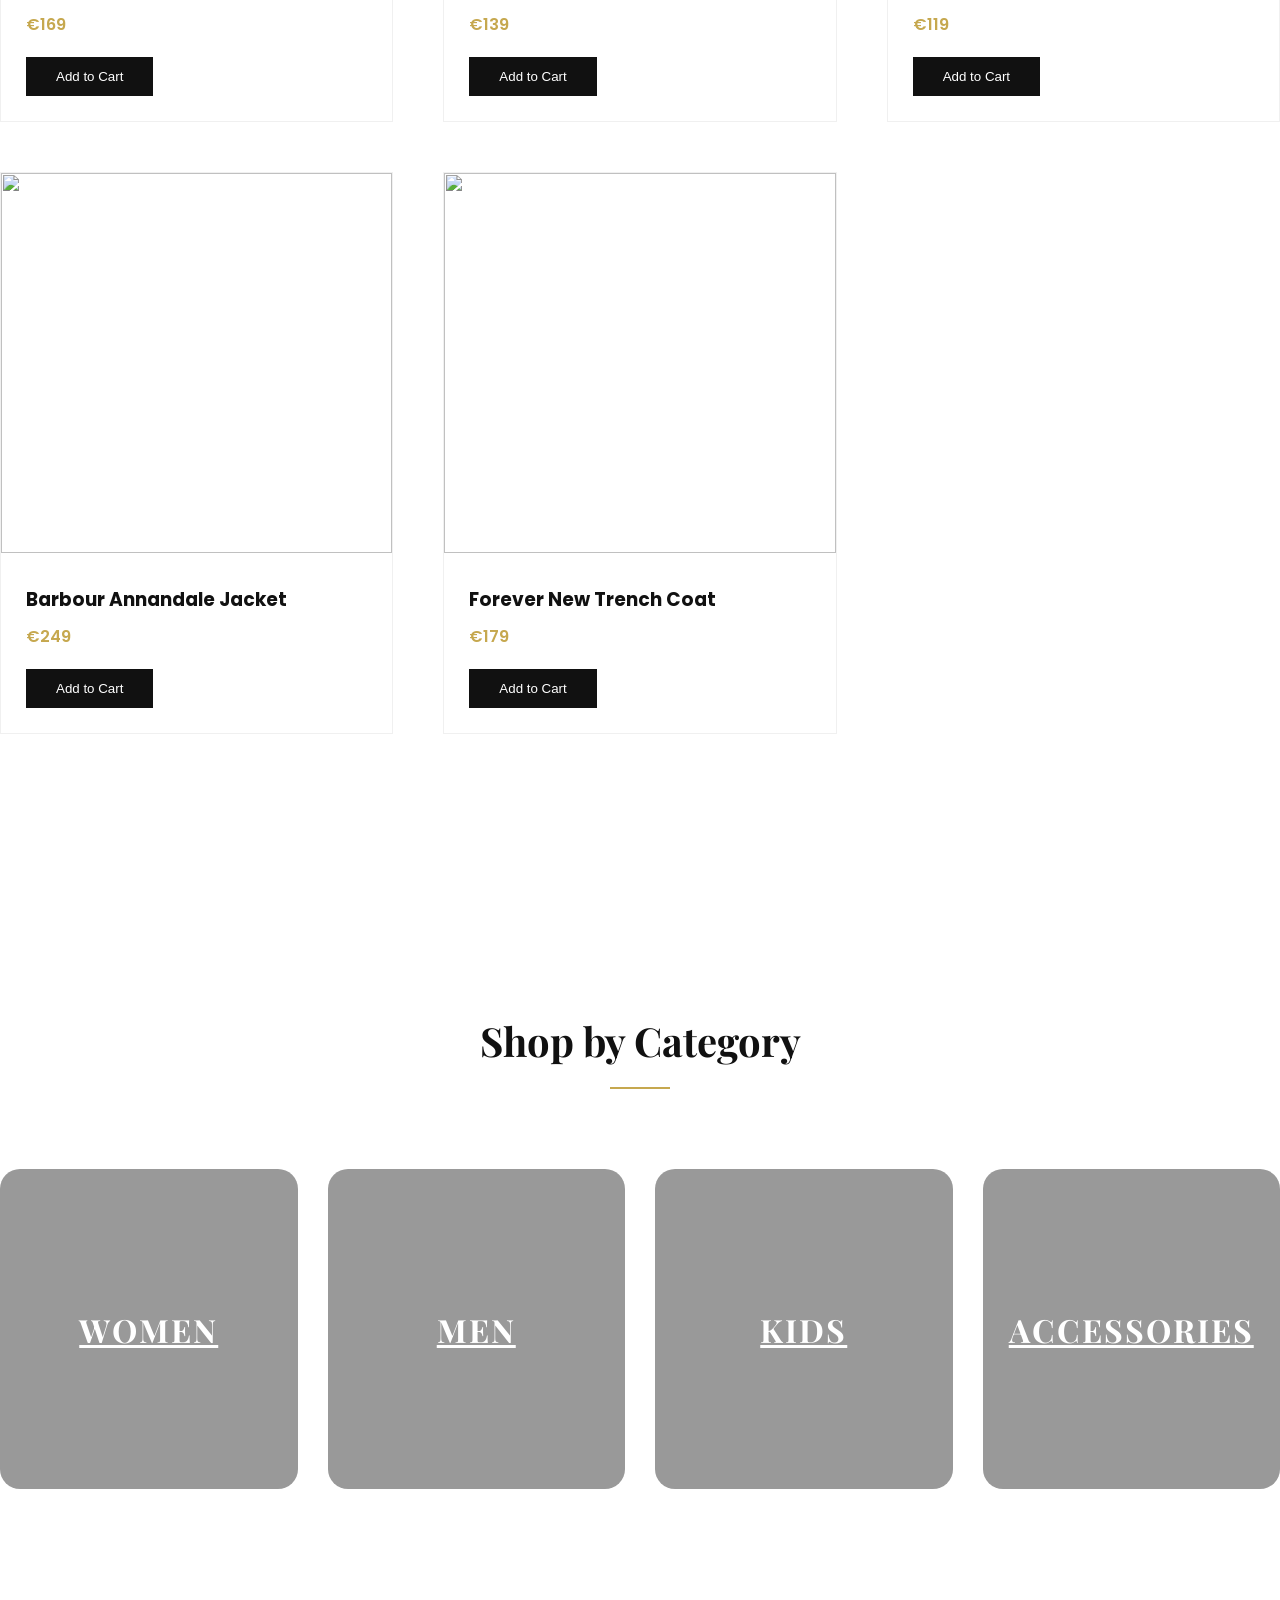
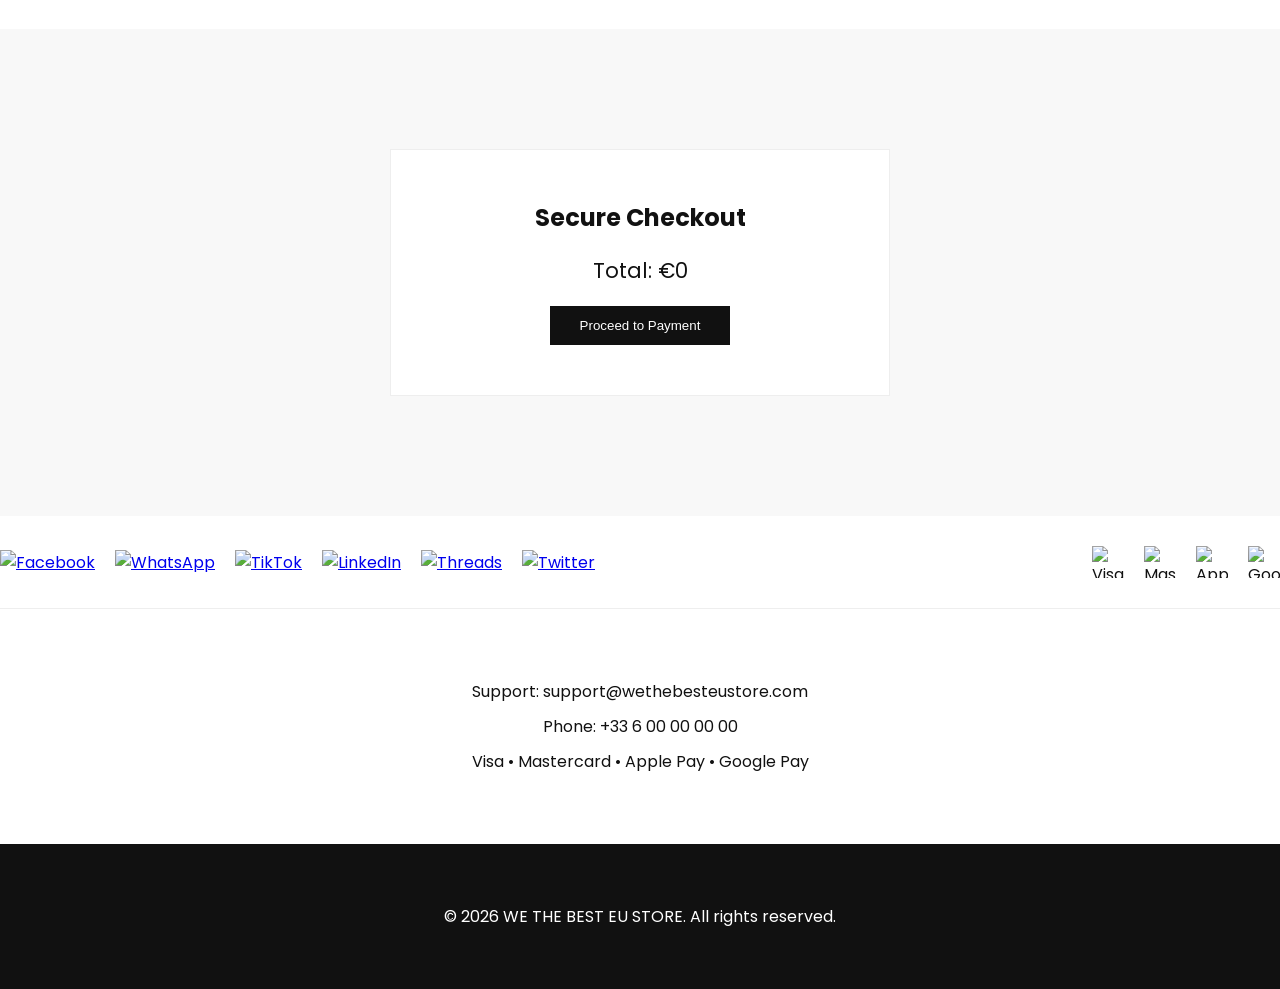
==== commit 0e4475e7: "Update navigation links in Index.html" ====
--- a/Index.html
+++ b/Index.html
@@ -457,8 +457,11 @@
     <div class="logo">WE THE BEST <span>EU</span></div>
     <ul class="nav-links">
       <li><a href="#">Home</a></li>
-      <li><a href="#shop">Shop</a></li>
-      <li><a href="#checkout">Checkout</a></li>
+      <li><a href="shop.html">Shop</a></li>
+      <li><a href="aboutus.html">About us</a></li>
+      <li><a href="contactus.html">Contact</a></li>
+      <li><a href="aboutus.html">About us</a></li>
+      <li><a href="cart.html">🛒 cart</a></li>
     </ul>
   </div>
 </nav>
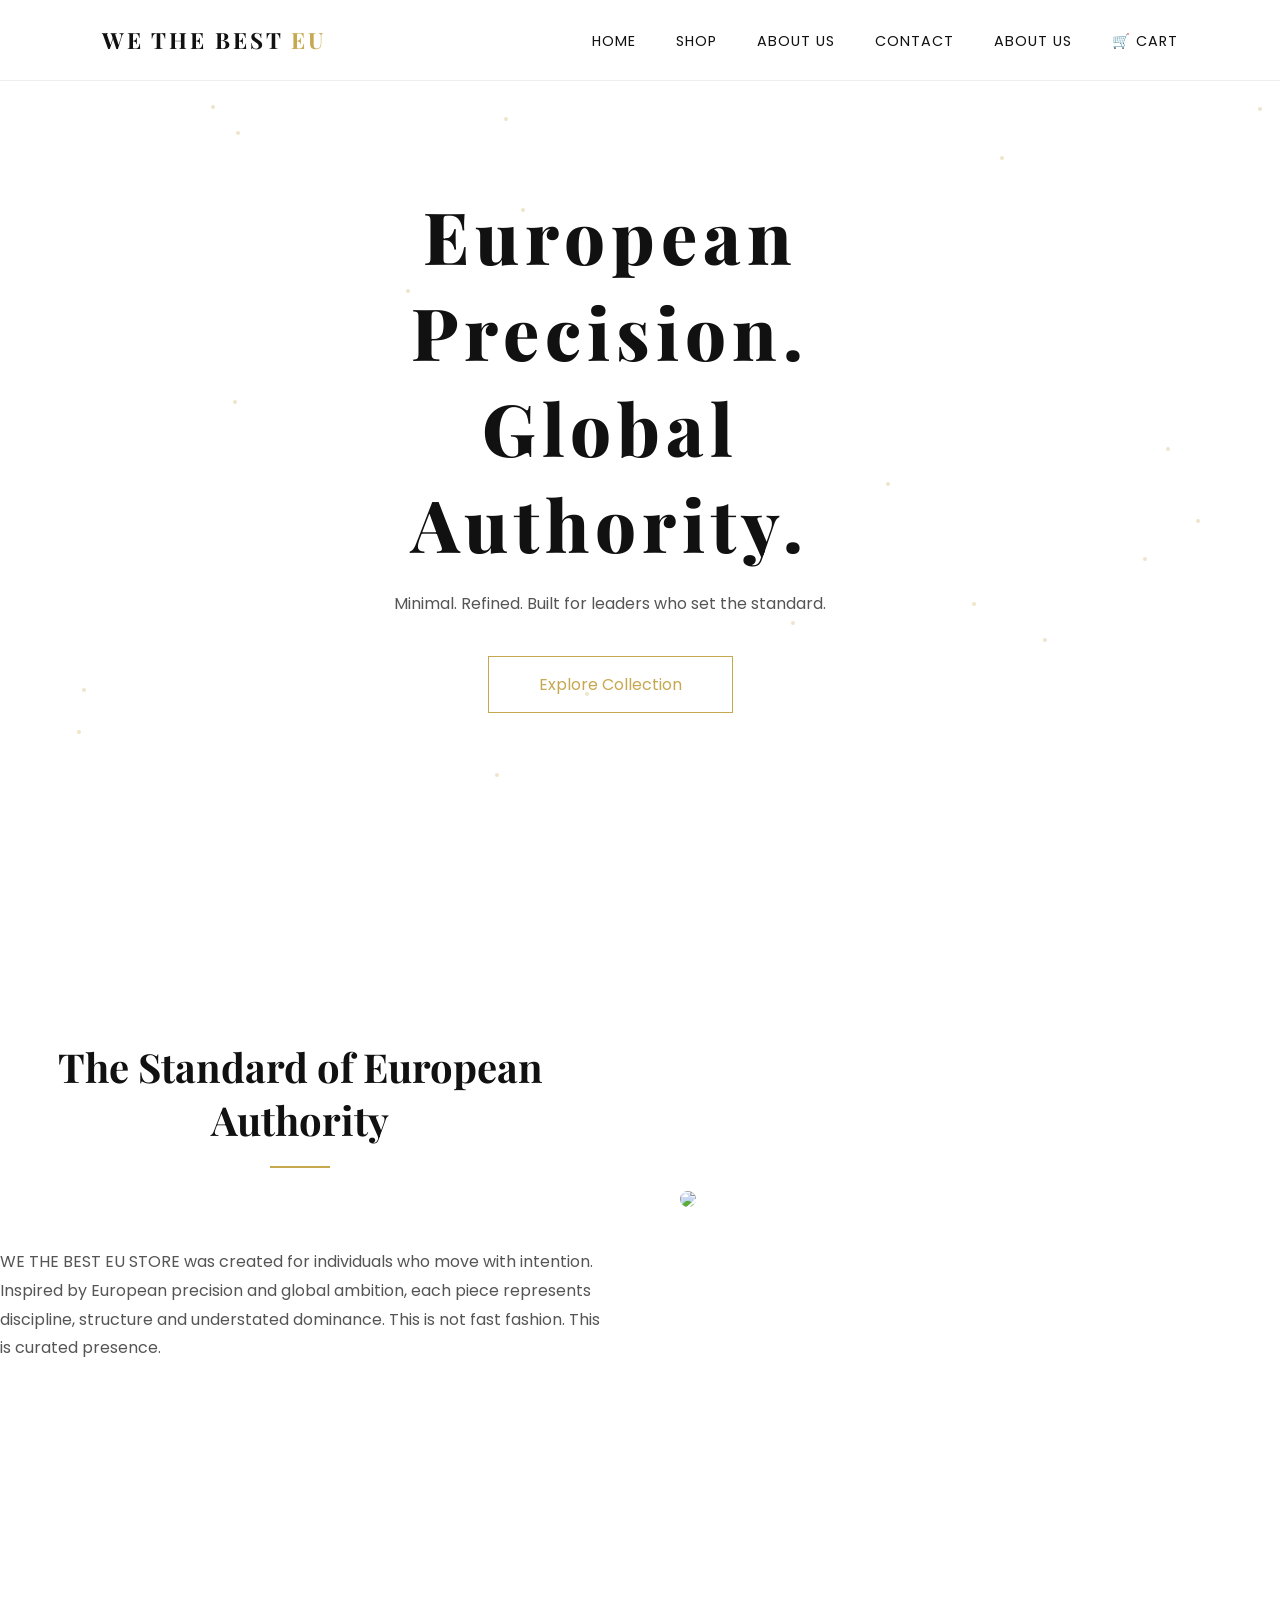
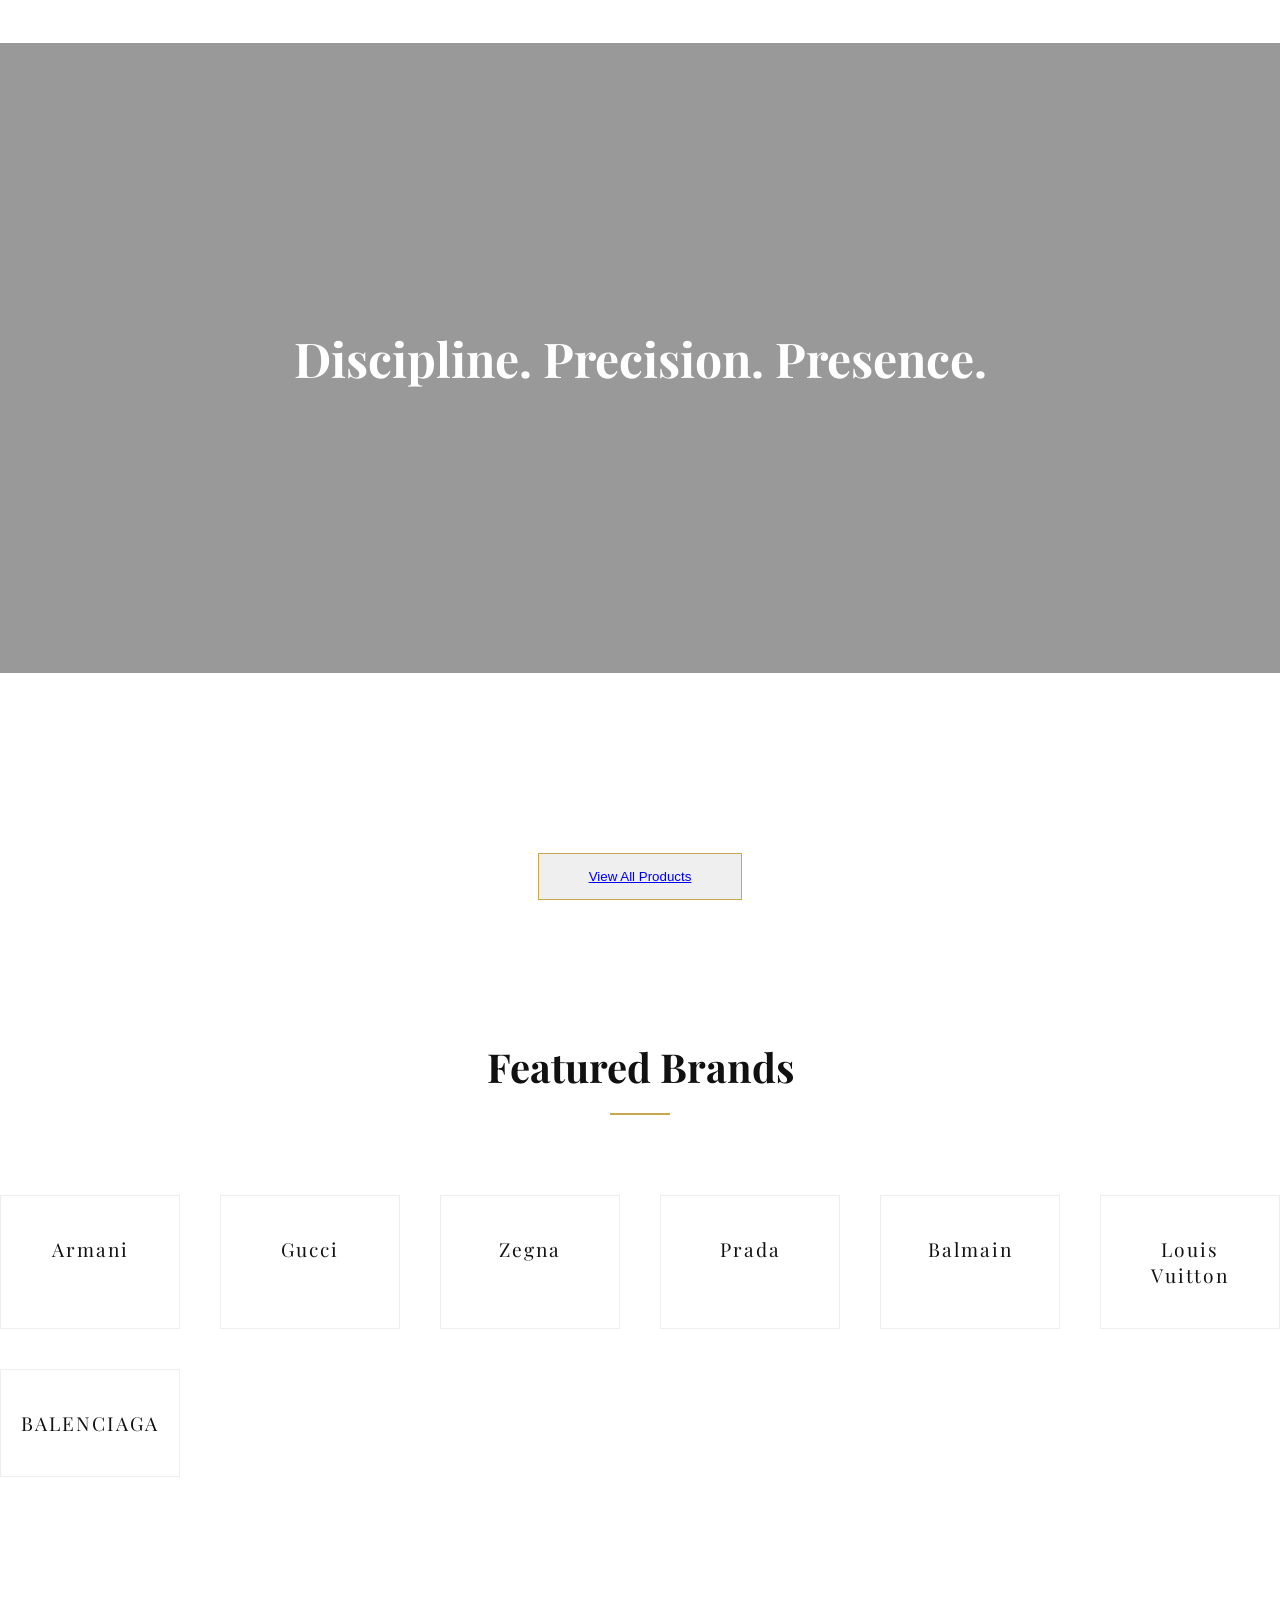
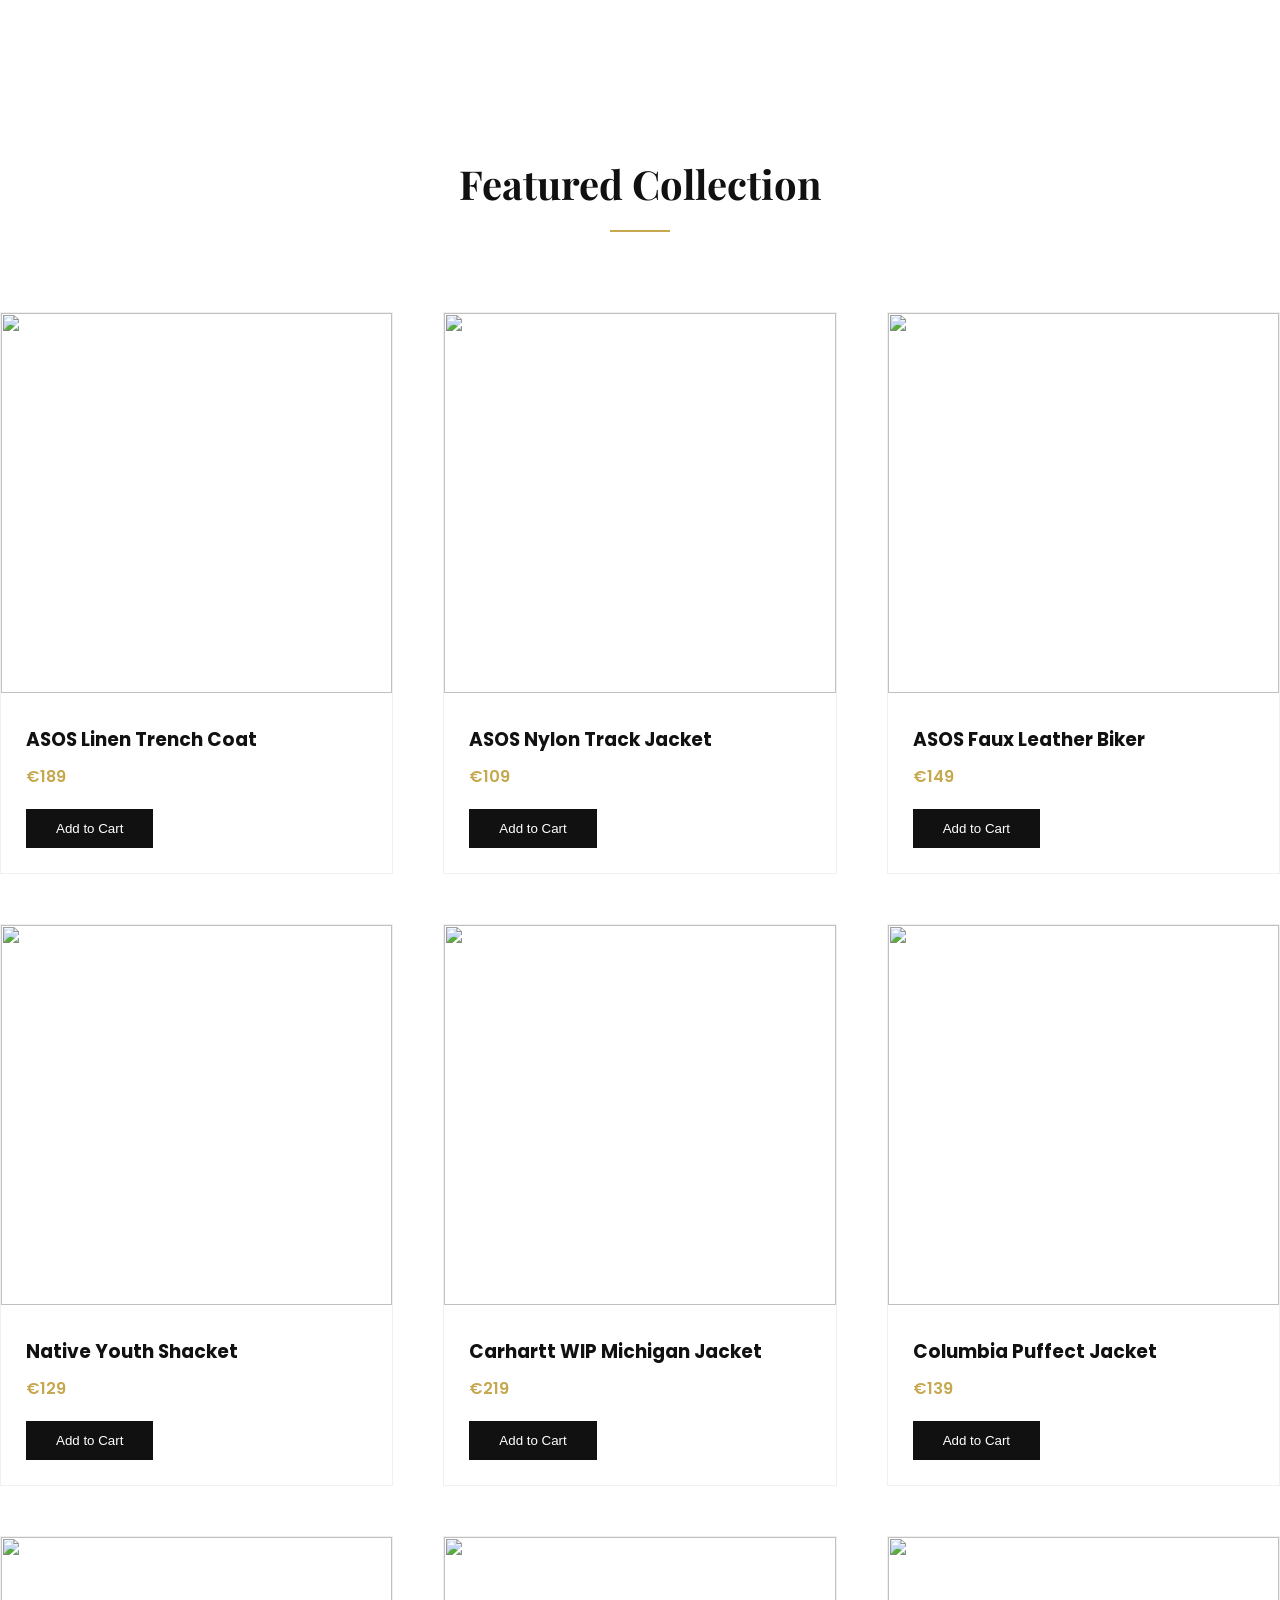
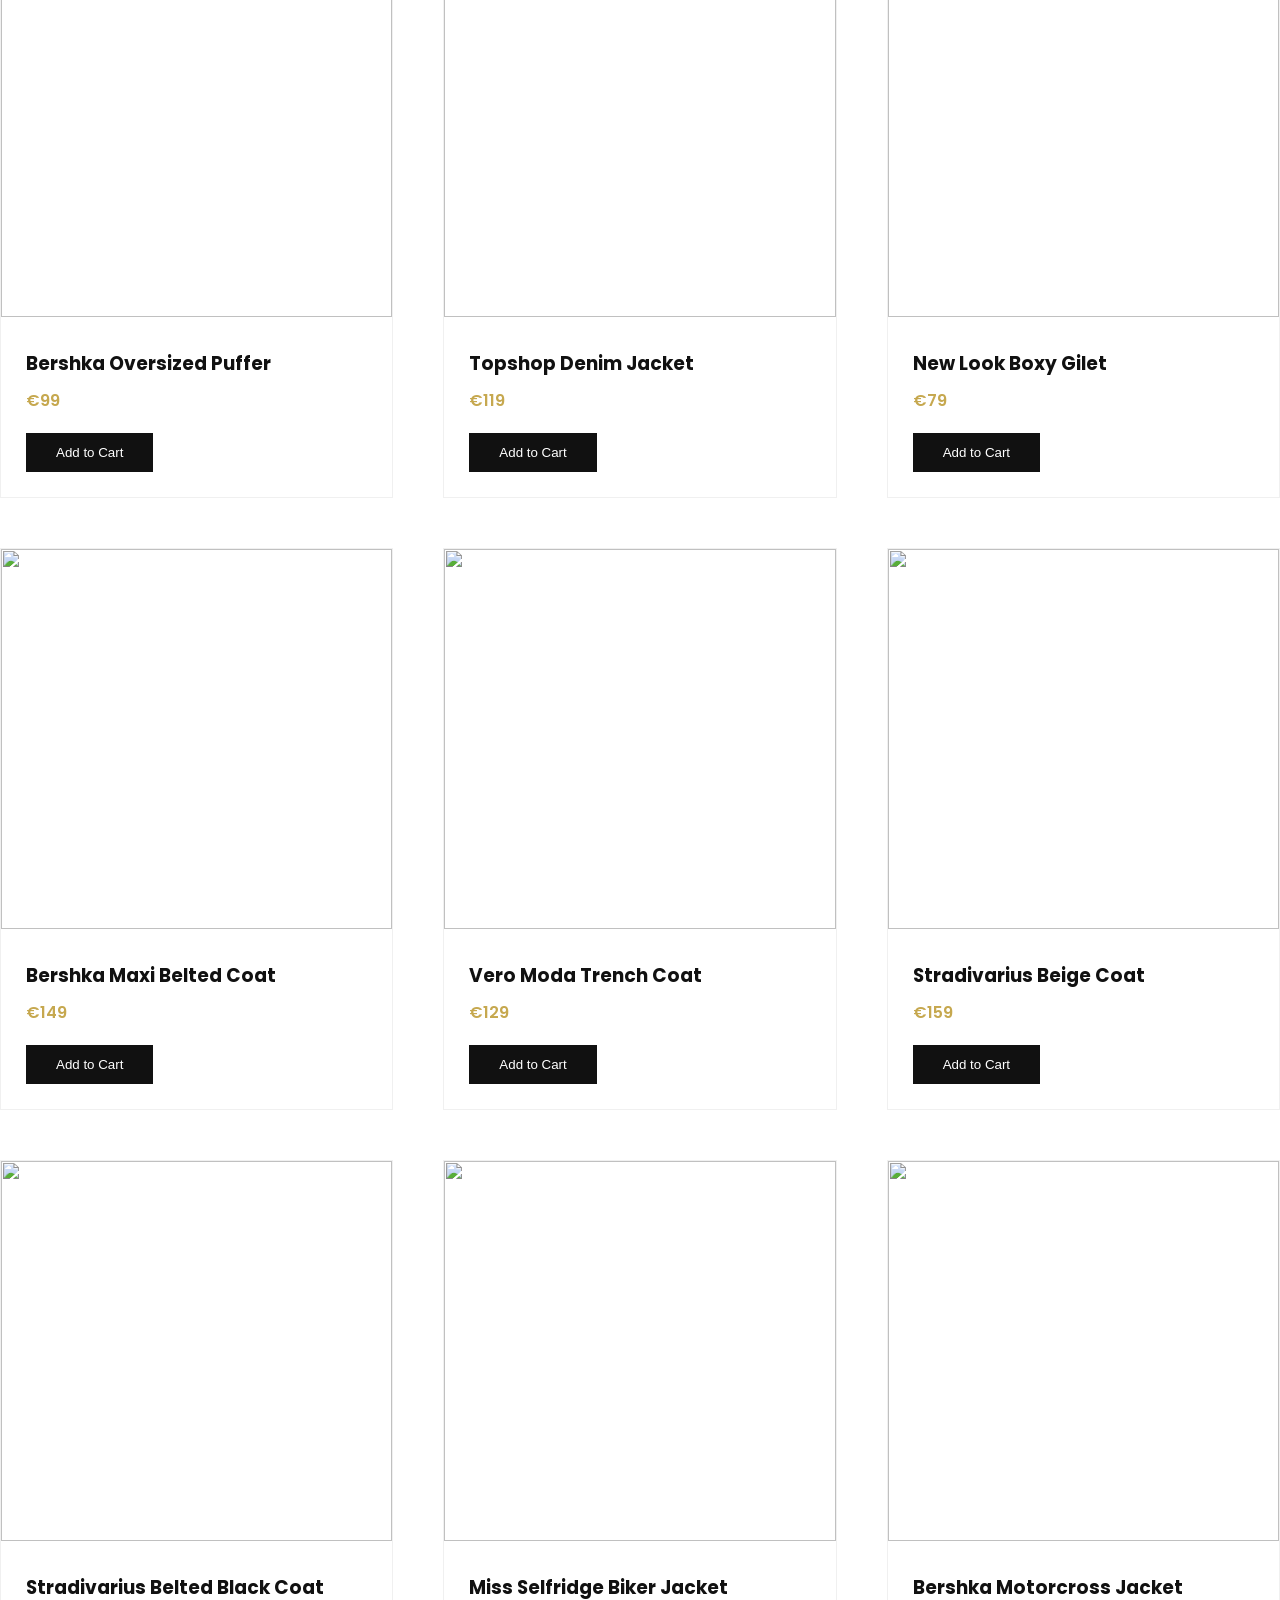
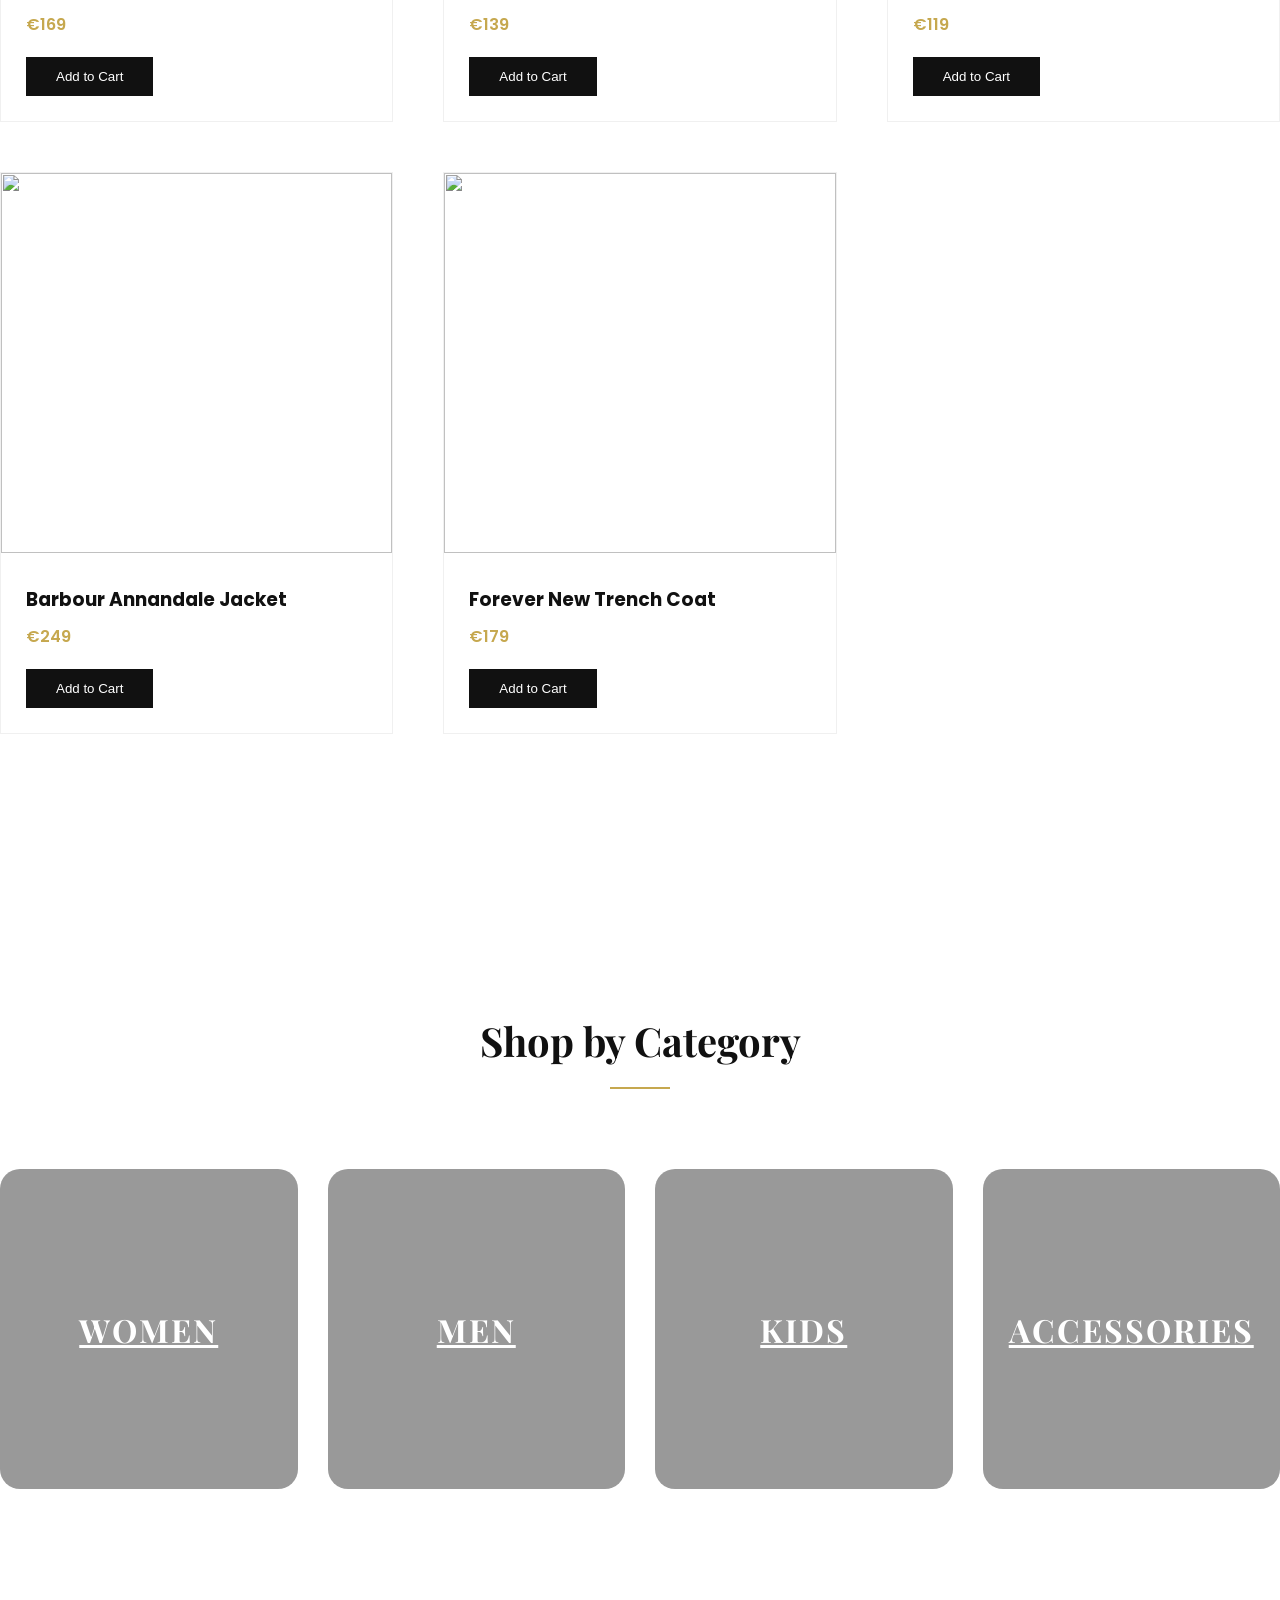
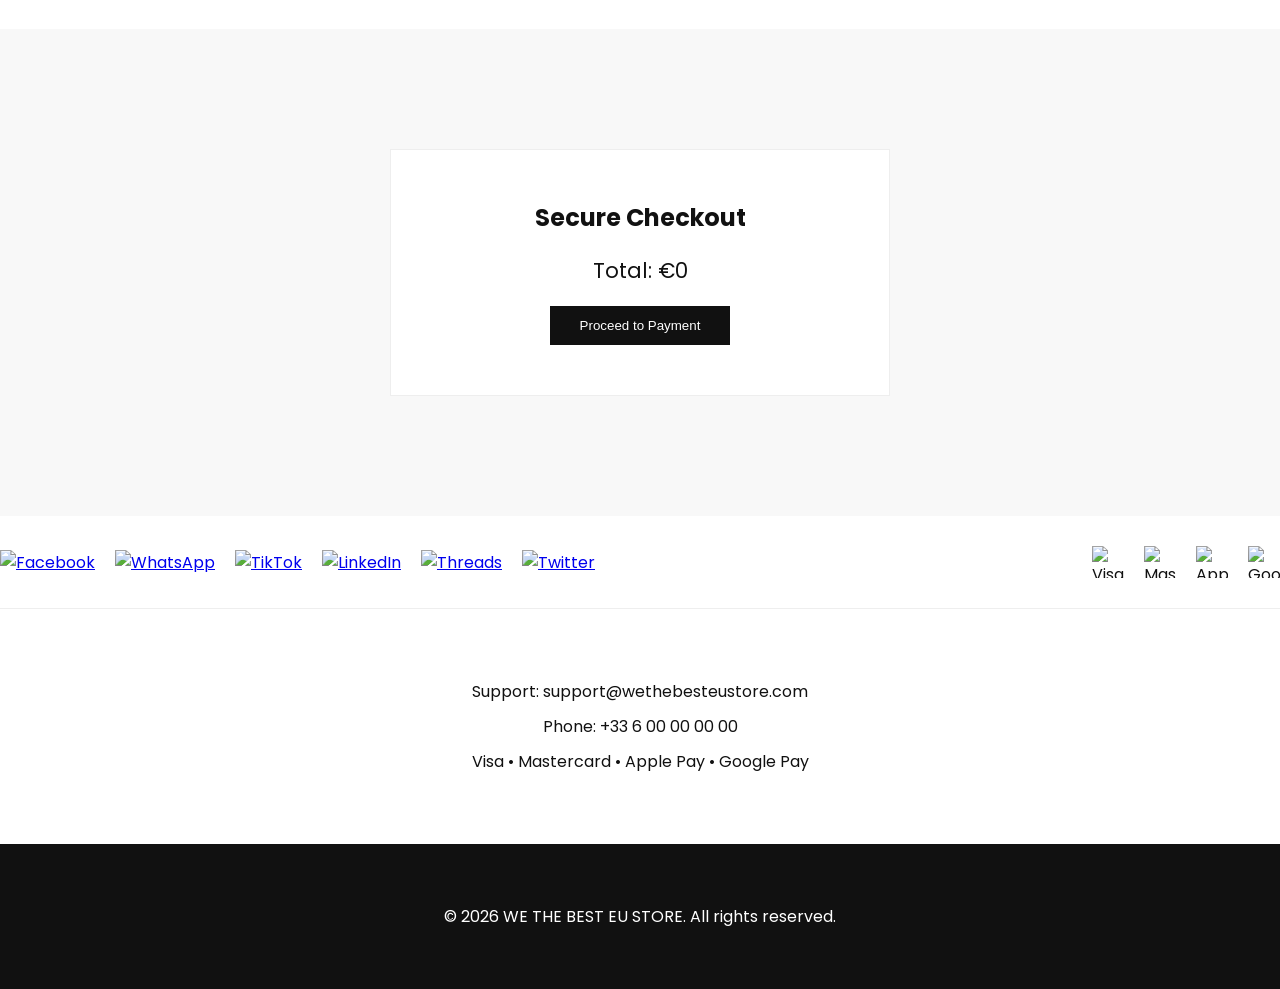
==== commit 786e1393: "Change button to link for viewing all products" ====
--- a/Index.html
+++ b/Index.html
@@ -509,7 +509,7 @@
 </section>
 
 <div style="text-align:center;margin-top:40px;">
-  <button class="btn-primary" onclick="renderProducts()">View All Products</button>
+  <button class="btn-primary" onclick="renderProducts()"><a href="shop.html">View All Products</a></button>
 </div>
 
 <section class="section container" id="brands">
